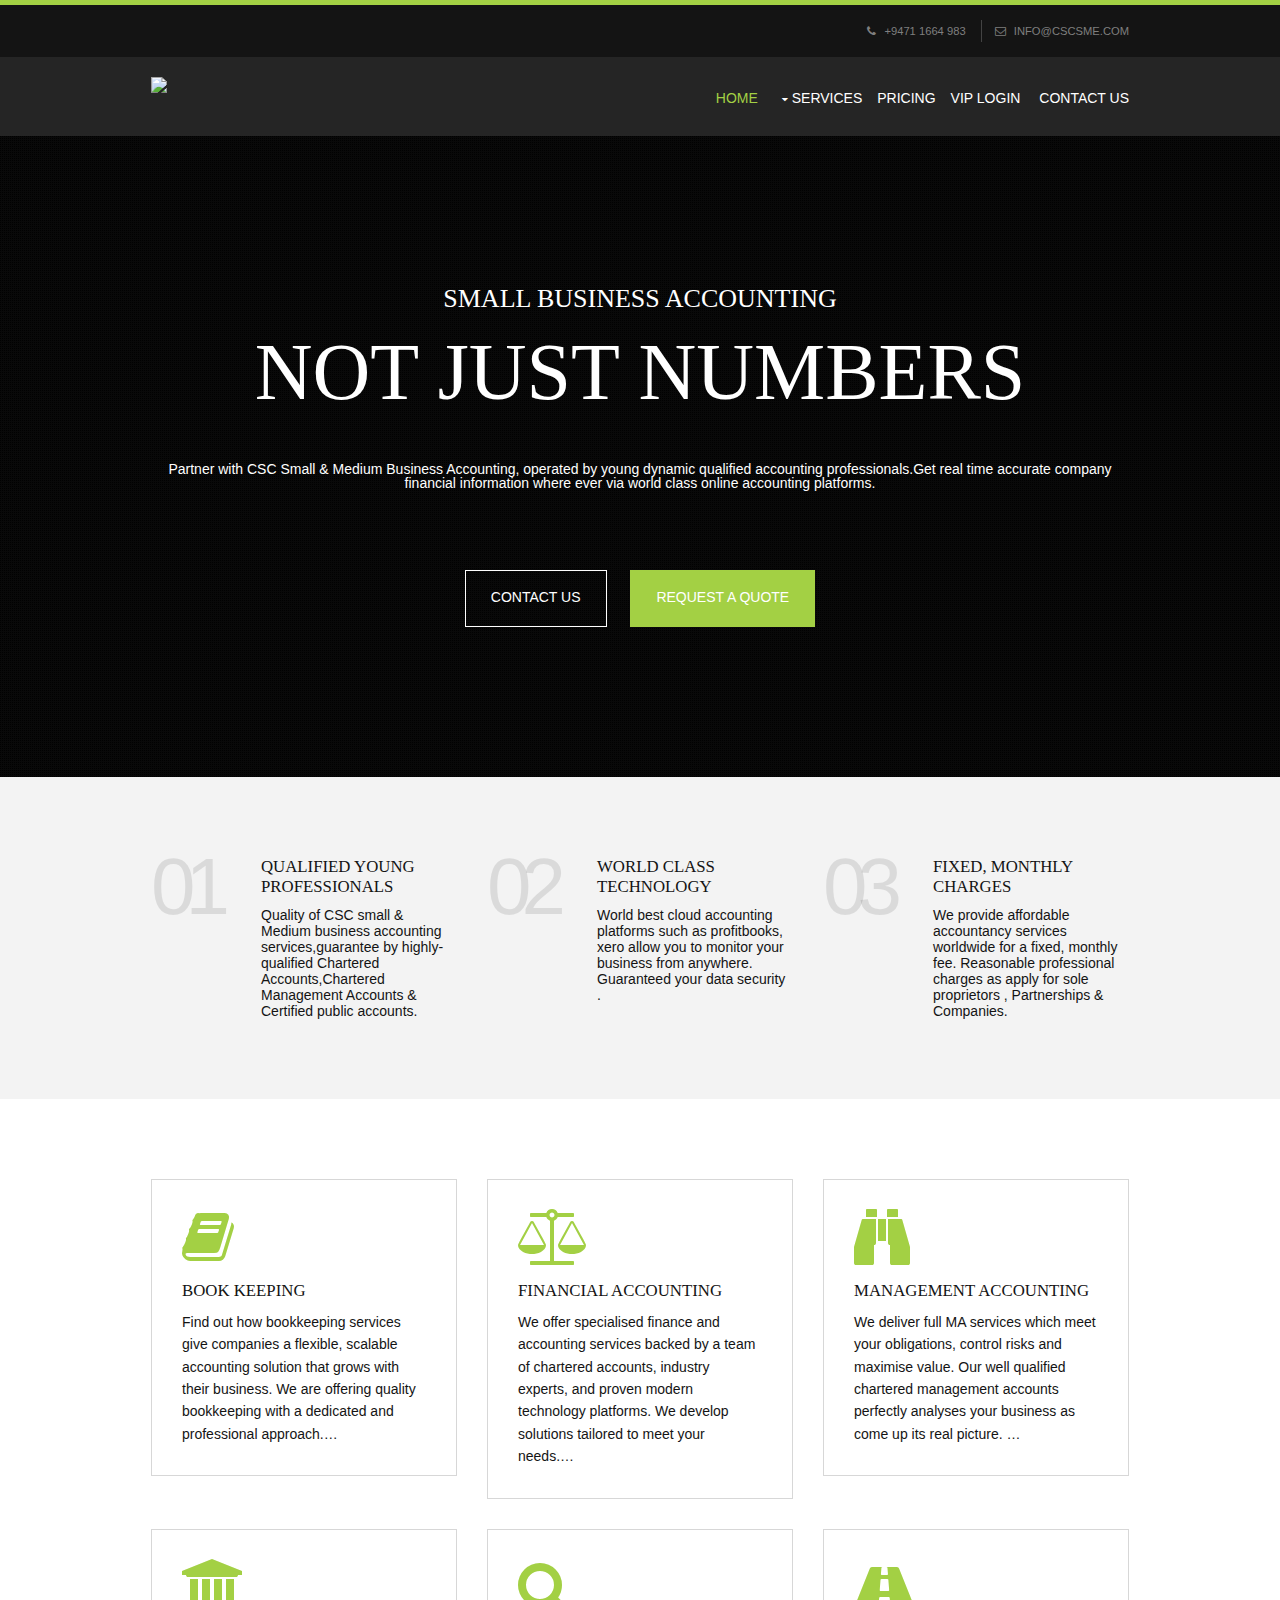
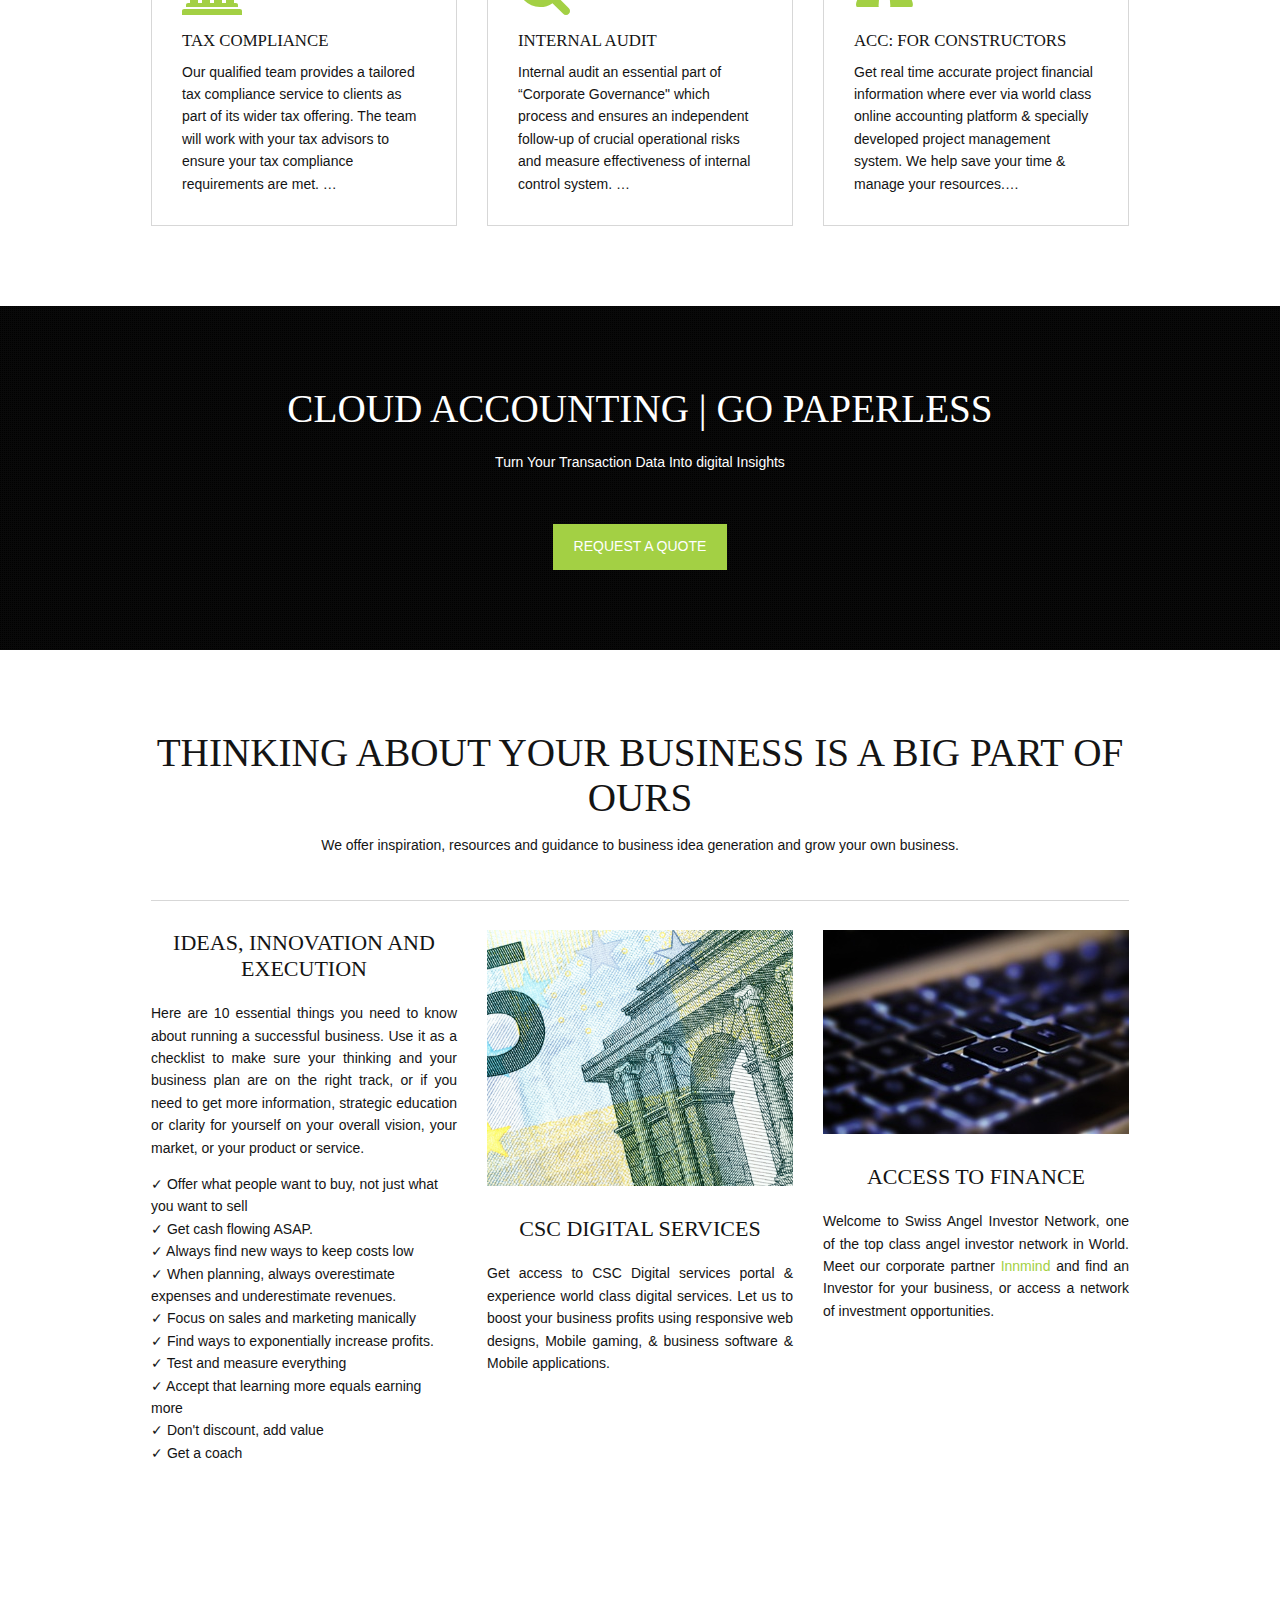
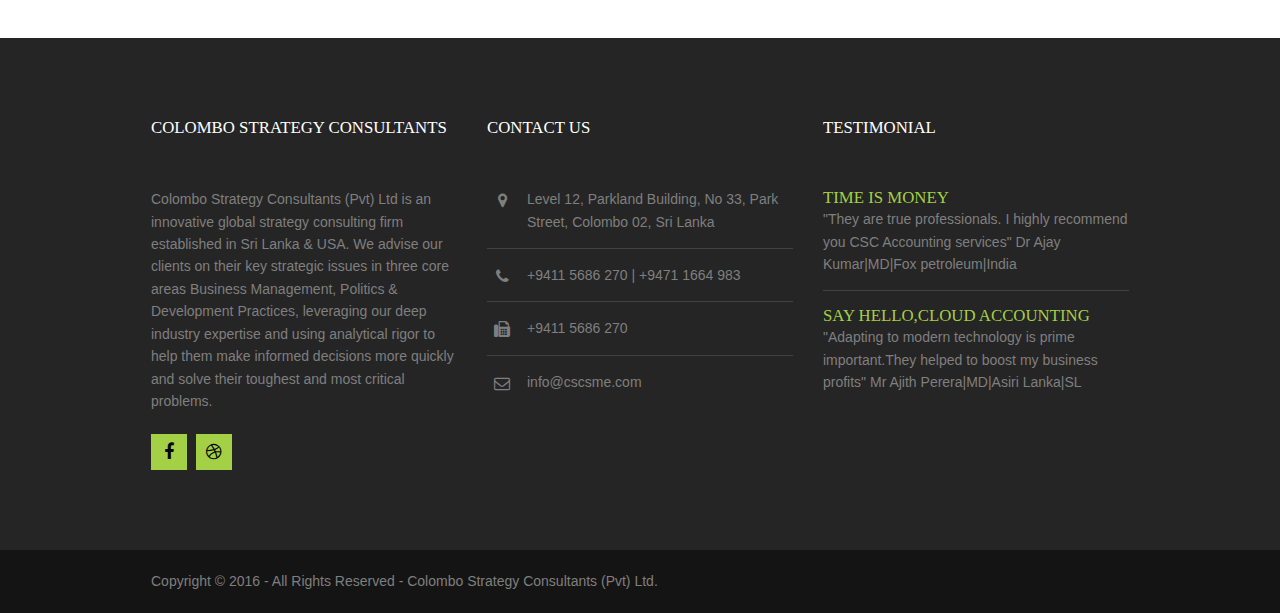
==== index.html @ 31f49164 "CSCSme Shrilanka Website" ====
<!DOCTYPE html>

<html>
<head>
<title>CSC Small 
    &  Medium Business Accounting </title>
<meta charset="utf-8">
<meta name="viewport" content="width=device-width, initial-scale=1.0, maximum-scale=1.0, user-scalable=no">
<link href="layout/styles/layout.css" rel="stylesheet" type="text/css" media="all">
</head>
<body id="top">
<!-- ################################################################################################ -->
<!-- ################################################################################################ -->
<!-- ################################################################################################ -->
<div class="wrapper row0">
  <div id="topbar" class="hoc clear"> 
    <!-- ################################################################################################ -->
    <div class="fl_left">
<!--
      <ul class="nospace">
      
-->
       
<!--     -->
        
        
<!--
      </ul>
-->
    </div>

    <div class="fl_right">
      <ul class="nospace">
        <li><i class="fa fa-phone"></i> +9471 1664 983</li>
        <li><i class="fa fa-envelope-o"></i> info@cscsme.com</li> 
      </ul>
    </div>
    <!-- ################################################################################################ -->
  </div>
</div>
<!-- ################################################################################################ -->
<!-- ################################################################################################ -->
<!-- ################################################################################################ -->
<div class="wrapper row1">
 <header id="header" class="hoc clear"> 
      <!-- ################################################################################################ -->
      <div id="logo" class="fl_left">
      <img src="images/logofinal.png" width="150px" height="100px">
      </div>
      <!-- ################################################################################################ -->
      <nav id="mainav" class="fl_right">
        <ul class="clear">
          <li class="active"><a href="index.html">Home</a></li>
          <li><a class="drop" href="#">Services</a>
            <ul>
              <li><a href="accountingbookkeeing.html">Accounting & Book keeping</a></li>
              <li><a href="managementaccounting.html">Management Accounting</a></li>
              <li><a href="tax.html">Tax Compliance</a></li>
              <li><a href="auditing.html">Internal Auditing</a></li>
              <li><!-- <a href="accforcons.html">Accounting For Constructors</a> --></li>
            </ul>
          <li><a class="#" href="pricing.html">Pricing</a>
         <!--  <li><a href="#">FAQ</a></li> -->
          <li><a href="https://www.profitbookshq.com/login/index">VIP Login</a></li>
          <li><a href="contactus.html">Contact Us</a></li>
        </ul>
      </nav>
      <!-- ################################################################################################ -->
  </header></div>
<!-- ################################################################################################ -->
<!-- ################################################################################################ -->
<!-- ################################################################################################ -->
<div class="wrapper bgded overlay" style="background-image:url('images/demo/backgrounds/01.png');">
  <div id="pageintro" class="hoc clear"> 
    <!-- ################################################################################################ -->
    <article>
      <div>
        <p class="heading">Small Business Accounting</p>
        <h2 class="heading">Not just Numbers</h2>
        <p>Partner with CSC Small & Medium Business Accounting, operated by young dynamic qualified accounting professionals.Get real time accurate company financial information where ever via world class online accounting platforms.</p>
      </div>
      <footer>
        <ul class="nospace inline pushright">

          <li><a class="btn inverse" href="contactus.html">Contact Us</a></li>
          <li><a class="btn" href="contactus.html">Request a Quote</a></li>

        </ul>
      </footer>
    </article>
    <!-- ################################################################################################ -->
  </div>
</div>
<!-- ################################################################################################ -->
<!-- ################################################################################################ -->
<!-- ################################################################################################ -->
<div class="wrapper row2">
  <div class="hoc container clear"> 
    <!-- ################################################################################################ -->
    <ul class="nospace group cta">
      <li class="one_third first">
        <article><strong class="numb">01</strong>
          <h6 class="heading font-x1"><a href="#">Qualified Young Professionals</a></h6>
          <p><p align="left">Quality of CSC small & Medium business accounting services,guarantee by highly-qualified Chartered Accounts,Chartered Management Accounts & Certified public accounts.</p>
        </article>
      </li>
      <li class="one_third">
        <article><strong class="numb">02</strong>
          <h6 class="heading font-x1"><a href="#">World Class Technology</a></h6>
          <p><p align="left">World best cloud accounting platforms such as profitbooks, xero allow you to monitor your business from anywhere. Guaranteed your data security . </p>
        </article>
      </li>
      <li class="one_third">
        <article><strong class="numb">03</strong>
          <h6 class="heading font-x1"><a href="#">fixed, monthly Charges </a></h6>
          <p><p align="left">We provide affordable accountancy services worldwide for a fixed, monthly fee.  Reasonable professional  charges as apply for sole proprietors , Partnerships & Companies. </p>
        </article>
      </li>
    </ul>
    <!-- ################################################################################################ -->
  </div>
</div>
<!-- ################################################################################################ -->
<!-- ################################################################################################ -->
<!-- ################################################################################################ -->
<div class="wrapper row3">
  <main class="hoc container clear"> 
    <!-- main body -->
    <!-- ################################################################################################ -->
    <ul class="nospace group services">
      <li class="one_third first btmspace-30">
        <article><a href="#"><i class="fa fa-4x fa-book"></i></a>
          <h6 class="heading font-x1">Book keeping</h6>
          <p>Find out how bookkeeping services give companies a flexible, scalable accounting solution that grows with their business.  We are offering quality bookkeeping with a dedicated and professional approach.&hellip;</p>
        </article>
      </li>
      <li class="one_third btmspace-30">
        <article><a href="#"><i class="fa fa-4x fa-balance-scale"></i></a>
          <h6 class="heading font-x1">Financial Accounting</h6>
          <p>We offer specialised finance and accounting services backed by a team of chartered accounts, industry experts, and proven modern technology platforms. We develop solutions tailored to meet your needs.&hellip;</p>
        </article>
      </li>
      <li class="one_third btmspace-30">
        <article><a href="#"><i class="fa fa-4x fa-binoculars"></i></a>
          <h6 class="heading font-x1">Management Accounting </h6>
          <p>We deliver full MA services which meet your obligations, control risks and maximise value. Our well qualified chartered management accounts perfectly analyses your business as come up its real picture. &hellip;</p>
        </article>
      </li>
      <li class="one_third first">
        <article><a href="#"><i class="fa fa-4x fa-bank"></i></a>
          <h6 class="heading font-x1">Tax Compliance</h6>
          <p>Our qualified team provides a tailored tax compliance service to clients as part of its wider tax offering. The team will work with your tax advisors to ensure your tax compliance requirements are met. &hellip;</p>
        </article>
      </li>
      <li class="one_third">
        <article><a href="#"><i class="fa fa-4x fa-search"></i></a>
          <h6 class="heading font-x1">Internal Audit</h6>
          <p>Internal audit an essential part of “Corporate Governance" which process and ensures an independent follow-up of crucial operational risks and measure effectiveness of internal control system. &hellip;</p>
        </article>
      </li>
      <li class="one_third">
        <article><a href="#"><i class="fa fa-4x fa-road"></i></a>
          <h6 class="heading font-x1">Acc: for constructors</h6>
          <p>Get real time accurate project financial information where ever via world class online accounting platform & specially developed project management system. We help save your time & manage your resources.&hellip;</p>
        </article>
      </li>
    </ul>
    <!-- ################################################################################################ -->
    <!-- / main body -->
    <div class="clear"></div>
  </main>
</div>
<!-- ################################################################################################ -->
<!-- ################################################################################################ -->
<!-- ################################################################################################ -->
<div class="wrapper bgded overlay" style="background-image:url('images/demo/backgrounds/02.png');">
  <article class="hoc container clear center"> 
    <!-- ################################################################################################ -->
    <h2 class="font-x3">Cloud Accounting | Go Paperless </h2>
    <p class="btmspace-50">Turn Your Transaction Data Into digital Insights </p>
    <p class="nospace"><a class="btn medium" href="contactus.html">Request a Quote</a></p>
    <!-- ################################################################################################ -->
  </article>
</div>
<!-- ################################################################################################ -->
<!-- ################################################################################################ -->
<!-- ################################################################################################ -->
<div class="wrapper row3">
  <section class="hoc container clear"> 
    <!-- ################################################################################################ -->
    <div class="center btmspace-80">
      <h3 class="font-x3 nospace">THINKING ABOUT YOUR BUSINESS IS A BIG PART OF OURS</h3>
      <p>We offer inspiration, resources and guidance to business idea generation and grow your own business.</p>
    
      
  <br> <hr><br>
    <!-- ################################################################################################ -->
 
        <!-- ################################################################################################ -->
      
      
    <div class="group">
      <div class="one_third first">
        <h2>IDEAS, INNOVATION AND EXECUTION</h2>
          <div align="justify">
        <p>Here are 10 essential things you need to know about running a successful business. Use it as a checklist to make sure your thinking and your business plan are on the right track, or if you need to get more information, strategic education or clarity for yourself on your overall vision, your market, or your product or service.</p>
          <p align="left">✓ Offer what people want to buy, not just what you want to sell
<br>✓ Get cash flowing ASAP.
<br>✓ Always find new ways to keep costs low
<br>✓ When planning, always overestimate expenses and underestimate revenues.
<br>✓ Focus on sales and marketing manically
<br>✓ Find ways to exponentially increase profits.
<br>✓ Test and measure everything
<br>✓ Accept that learning more equals earning more
<br>✓ Don't discount, add value
<br>✓ Get a coach
</p>
              </div>
      </div>
        
      <article class="one_third"><a href="#"><img class="btmspace-30" src="images/1.jpeg" alt="CSC DIGITAL SERVICES" width="306" height="204"></a>
        <h3 class="heading">CSC DIGITAL SERVICES</h3>
        <p align="justify">Get access to CSC Digital services portal & experience world class digital services. Let us to boost your business profits using responsive web designs, Mobile gaming, & business software & Mobile applications.</p>
<!--        <p class="nospace"><a href="#">Read More &raquo;</a></p>-->
      </article>
      <article class="one_third"><a href="#"><img class="btmspace-30" src="images/2.jpeg" alt="Access to finance" width="306" height="204"> </a>
        <h3 class="heading">ACCESS TO FINANCE</h3>
        <p  align="justify">Welcome to Swiss Angel Investor Network, one of the top class angel investor network in World. Meet our corporate partner<a href="http://innmind.com/sign_in "> Innmind</a> and  find an Investor for your business, or access a network of investment opportunities.</p>
<!--
        <p class="nospace"><a href="#">Read More &raquo;</a></p>
      </article>
-->
    </div>
    <!--
    <!-- ################################################################################################ -->
      
<!--      
    <div class="group">
      <div class="one_third first">
        <h2>let's start you journey </h2>
        <p>We happy to help of graduates kickstart their way into growing entrepreneurial ecosystems, both as employees and as self-employed.;</p>
      </div>
      <article class="one_third"><a href="#"><img class="btmspace-30" src="images/demo/320x240.png" alt=""></a>
        <h3 class="heading">John Doe</h3>
        <p>Vel tempus dolor eros in nunc curabitur vel dapibus quam nullam in vestibulum nisi proin nunc quam aliquet ut est&hellip;</p>
        <p class="nospace"><a href="#">Read More &raquo;</a></p>
      </article>
      <article class="one_third"><a href="#"><img class="btmspace-30" src="images/demo/320x240.png" alt=""></a>
        <h3 class="heading">Jane Doe</h3>
        <p>Interdum velit aliquam vel dui sed lorem iaculis blandit et quis lorem nam cursus eget tortor id tristique nunc&hellip;</p>
        <p class="nospace"><a href="#">Read More &raquo;</a></p>
      </article>
    </div>
    <!-- ################################################################################################ -->
  </section>
</div>
<!-- ################################################################################################ -->
<!-- ################################################################################################ -->
<!-- ################################################################################################ -->
<div class="wrapper row4">
  <footer id="footer" class="hoc clear"> 
    <!-- ################################################################################################ -->
    <div class="one_third first">
      <h6 class="title">Colombo Strategy Consultants</h6>
      <p>Colombo Strategy Consultants (Pvt) Ltd is an innovative global strategy consulting firm established in Sri Lanka & USA. We advise our clients on their key strategic issues in three core areas Business Management, Politics & Development Practices, leveraging our deep industry expertise and using analytical rigor to help them make informed decisions more quickly and solve their toughest and most critical problems. </p>
      <ul class="faico clear">
        <li><a class="faicon-facebook" href="https://www.facebook.com/cscsme"><i class="fa fa-facebook"></i></a></li>
        <li><a class="faicon-dribble" href="http://www.cscsme.com/"><i class="fa fa-dribbble"></i></a></li>
      </ul>
    </div>
    <div class="one_third">
      <h6 class="title">Contact Us</h6>
      <ul class="nospace linklist contact">
        <li><i class="fa fa-map-marker"></i>
          <address>
          Level 12, Parkland Building, No 33, Park Street, Colombo 02, Sri Lanka
          </address>
        </li>
        <li><i class="fa fa-phone"></i> +9411 5686 270 | +9471 1664 983</li>
        <li><i class="fa fa-fax"></i> +9411 5686 270</li>
        <li><i class="fa fa-envelope-o"></i> info@cscsme.com</li>
      </ul>
    </div>
    <div class="one_third">
      <h6 class="title">Testimonial</h6>
      <ul class="nospace linklist">
        <li>
          <article>
            <h2 class="nospace font-x1"><a href="#">Time is money</a></h2>
            <p class="nospace">"They are true professionals. I highly recommend you CSC Accounting services" Dr Ajay Kumar|MD|Fox petroleum|India</p>
          </article>
        </li>
        <li>
          <article>
            <h2 class="nospace font-x1"><a href="#">Say hello,Cloud Accounting</a></h2>
            <p class="nospace">"Adapting to modern technology is prime important.They helped to boost my business profits" Mr Ajith Perera|MD|Asiri Lanka|SL</p>
          </article>
        </li>
      </ul>
    </div>
    <!-- ################################################################################################ -->
  </footer>
</div>
<!-- ################################################################################################ -->
<!-- ################################################################################################ -->
<!-- ################################################################################################ -->
<div class="wrapper row5">
  <div id="copyright" class="hoc clear"> 
    <!-- ################################################################################################ -->
    <p class="fl_left">Copyright &copy; 2016 - All Rights Reserved - <a href="#">Colombo Strategy Consultants (Pvt) Ltd.</a></p>
    <!-- ################################################################################################ -->
  </div>
</div>
<!-- ################################################################################################ -->
<!-- ################################################################################################ -->
<!-- ################################################################################################ -->
<a id="backtotop" href="#top"><i class="fa fa-chevron-up"></i></a>
<!-- JAVASCRIPTS -->
<script src="layout/scripts/jquery.min.js"></script>
<script src="layout/scripts/jquery.backtotop.js"></script>
<script src="layout/scripts/jquery.mobilemenu.js"></script>
</body>
</html>
---- layout/styles/layout.css ----
@charset "utf-8";
/*
Template Name: CSCSME
Author: <a href="http://www.bidwai.in/">Bidwai Technologies</a>
Author URI: http://www.bidwai.in/
Licence: Free to use under our free template licence terms
Licence URI: http://www.bidwai.in/template-terms
File: Layout CSS
*/

@import url("fontawesome-4.5.0.min.css");
@import url("framework.css");

/* Rows
--------------------------------------------------------------------------------------------------------------- */
.row0{border-top:5px solid;}
.row1, .row1 a{}
.row2, .row2 a{}
.row3, .row3 a{}
.row4, .row4 a{}
.row5, .row5 a{}


/* Top Bar
--------------------------------------------------------------------------------------------------------------- */
#topbar{padding:15px 0; font-size:.8rem; text-transform:uppercase;}

#topbar *{margin:0;}
#topbar ul li{display:inline-block; margin-right:10px; padding-right:15px; border-right:1px solid;}
#topbar ul li:last-child{margin-right:0; padding-right:0; border-right:none;}
#topbar i{margin:0 5px 0 0; line-height:normal;}


/* Header
--------------------------------------------------------------------------------------------------------------- */
#header{}

#header #logo{margin-top:15px;}
#header #logo *{margin:0; padding:0; line-height:1;}
#header #logo h1{font-size:32px; font-variant:small-caps;}
#header #logo p{font-size:12px; text-transform:lowercase;}


/* Page Intro
--------------------------------------------------------------------------------------------------------------- */
#pageintro{padding:150px 0;}

#pageintro article{text-align:center;}
#pageintro article div{margin-bottom:80px;}
#pageintro article div *{margin:0; padding:0; line-height:1;}
#pageintro article div .heading{margin-bottom:50px; font-size:80px;}
#pageintro article div p:first-of-type{margin-bottom:20px; font-size:26px;}
#pageintro article div p:last-of-type{}
#pageintro article footer{}


/* Content Area
--------------------------------------------------------------------------------------------------------------- */
.container{padding:80px 0;}

/* Content */
.container .content{}

.cta{}
.cta article{display:block; position:relative; padding:0 0 0 110px; line-height:normal;}
.cta article *{margin:0; padding:0;}
.cta article .numb{display:inline-block; position:absolute; top:-10px; left:0; width:90px; overflow:hidden; line-height:1; font-size:80px; font-weight:400; letter-spacing:-10px;}
.cta article .heading{margin-bottom:10px;}

.services{}
.services article{display:block; padding:30px; border:1px solid;}
.services article *{margin:0; padding:0;}
.services article i{margin-bottom:15px;}
.services article .heading{margin-bottom:10px;}

/* Comments */
#comments ul{margin:0 0 40px 0; padding:0; list-style:none;}
#comments li{margin:0 0 10px 0; padding:15px;}
#comments .avatar{float:right; margin:0 0 10px 10px; padding:3px; border:1px solid;}
#comments address{font-weight:bold;}
#comments time{font-size:smaller;}
#comments .comcont{display:block; margin:0; padding:0;}
#comments .comcont p{margin:10px 5px 10px 0; padding:0;}

#comments form{display:block; width:100%;}
#comments input, #comments textarea{width:100%; padding:10px; border:1px solid;}
#comments textarea{overflow:auto;}
#comments div{margin-bottom:15px;}
#comments input[type="submit"], #comments input[type="reset"]{display:inline-block; width:auto; min-width:150px; margin:0; padding:8px 5px; cursor:pointer;}

/* Sidebar */
.container .sidebar{}

.sidebar .sdb_holder{margin-bottom:50px;}
.sidebar .sdb_holder:last-child{margin-bottom:0;}


/* Footer
--------------------------------------------------------------------------------------------------------------- */
#footer{padding:80px 0;}

#footer .title{margin:0 0 50px 0; padding:0; font-size:1.2rem;}

#footer .linklist li{display:block; margin-bottom:15px; padding:0 0 15px 0; border-bottom:1px solid;}
#footer .linklist li:last-child{margin:0; padding:0; border:none;}
#footer .linklist li::before, #footer .linklist li::after{display:table; content:"";}
#footer .linklist li, #footer .linklist li::after{clear:both;}

#footer .contact{}
#footer .contact.linklist li, #footer .contact.linklist li:last-child{position:relative; padding-left:40px;}
#footer .contact li *{margin:0; padding:0; line-height:1.6;}
#footer .contact li i{display:block; position:absolute; top:0; left:0; width:30px; font-size:16px; text-align:center;}


/* Copyright
--------------------------------------------------------------------------------------------------------------- */
#copyright{padding:20px 0;}
#copyright *{margin:0; padding:0;}


/* Transition Fade
--------------------------------------------------------------------------------------------------------------- */
*, *::before, *::after{transition:all .3s ease-in-out;}
#mainav form *{transition:none;!important}


/* ------------------------------------------------------------------------------------------------------------ */
/* ------------------------------------------------------------------------------------------------------------ */
/* ------------------------------------------------------------------------------------------------------------ */
/* ------------------------------------------------------------------------------------------------------------ */
/* ------------------------------------------------------------------------------------------------------------ */


/* Navigation
--------------------------------------------------------------------------------------------------------------- */
nav ul, nav ol{margin:0; padding:0; list-style:none;}

#mainav, #breadcrumb, .sidebar nav{line-height:normal;}
#mainav .drop::after, #mainav li li .drop::after, #breadcrumb li a::after, .sidebar nav a::after{position:absolute; font-family:"FontAwesome"; font-size:10px; line-height:10px;}

/* Top Navigation */
#mainav{}
#mainav ul.clear{margin-top:3px;}
#mainav ul{text-transform:uppercase;}
#mainav ul ul{z-index:9999; position:absolute; width:180px; text-transform:none;}
#mainav ul ul ul{left:180px; top:0;}
#mainav li{display:inline-block; position:relative; margin:0 15px 0 0; padding:0;}
#mainav li:last-child{margin-right:0;}
#mainav li li{width:100%; margin:0;}
#mainav li a{display:block; padding:30px 0;}
#mainav li li a{border:solid; border-width:0 0 1px 0;}
#mainav .drop{padding-left:15px;}
#mainav li li a, #mainav li li .drop{display:block; margin:0; padding:10px 15px;}
#mainav .drop::after, #mainav li li .drop::after{content:"\f0d7";}
#mainav .drop::after{top:35px; left:5px;}
#mainav li li .drop::after{top:15px; left:5px;}
#mainav ul ul{visibility:hidden; opacity:0;}
#mainav ul li:hover > ul{visibility:visible; opacity:1;}

#mainav form{display:none; margin:0; padding:0;}
#mainav form select, #mainav form select option{display:block; cursor:pointer; outline:none;}
#mainav form select{width:100%; padding:5px; border:none;}
#mainav form select option{margin:5px; padding:0; border:none;}

/* Breadcrumb */
#breadcrumb{padding:15px 0;}
#breadcrumb ul{margin:0; padding:0; list-style:none; text-transform:uppercase;}
#breadcrumb li{display:inline-block; margin:0 6px 0 0; padding:0;}
#breadcrumb li a{display:block; position:relative; margin:0; padding:0 12px 0 0; font-size:12px;}
#breadcrumb li a::after{top:3px; right:0; content:"\f101";}
#breadcrumb li:last-child a{margin:0; padding:0;}
#breadcrumb li:last-child a::after{display:none;}

/* Sidebar Navigation */
.sidebar nav{display:block; width:100%;}
.sidebar nav li{margin:0 0 3px 0; padding:0;}
.sidebar nav a{display:block; position:relative; margin:0; padding:5px 10px 5px 15px; text-decoration:none; border:solid; border-width:0 0 1px 0;}
.sidebar nav a::after{top:9px; left:5px; content:"\f101";}
.sidebar nav ul ul a{padding-left:35px;}
.sidebar nav ul ul a::after{left:25px;}
.sidebar nav ul ul ul a{padding-left:55px;}
.sidebar nav ul ul ul a::after{left:45px;}

/* Pagination */
.pagination{display:block; width:100%; text-align:center; clear:both;}
.pagination li{display:inline-block; margin:0 2px 0 0;}
.pagination li:last-child{margin-right:0;}
.pagination a, .pagination strong{display:block; padding:8px 11px; border:1px solid; background-clip:padding-box; font-weight:normal;}

/* Back to Top */
#backtotop{z-index:999; display:inline-block; position:fixed; visibility:hidden; bottom:20px; right:20px; width:36px; height:36px; line-height:36px; font-size:16px; text-align:center; opacity:.2;}
#backtotop i{display:block; width:100%; height:100%; line-height:inherit;}
#backtotop.visible{visibility:visible; opacity:.5;}
#backtotop:hover{opacity:1;}


/* Tables
--------------------------------------------------------------------------------------------------------------- */
table, th, td{border:1px solid; border-collapse:collapse; vertical-align:top;}
table, th{table-layout:auto;}
table{width:100%; margin-bottom:15px;}
th, td{padding:5px 8px;}
td{border-width:0 1px;}


/* Gallery
--------------------------------------------------------------------------------------------------------------- */
#gallery{display:block; width:100%; margin-bottom:50px;}
#gallery figure figcaption{display:block; width:100%; clear:both;}
#gallery li{margin-bottom:30px;}


/* Font Awesome Social Icons
--------------------------------------------------------------------------------------------------------------- */
.faico{margin:0; padding:0; list-style:none;}
.faico li{display:inline-block; margin:8px 5px 0 0; padding:0; line-height:normal;}
.faico li:last-child{margin-right:0;}
.faico a{display:inline-block; width:36px; height:36px; line-height:36px; font-size:18px; text-align:center;}

.faico a{color:#050505; background-color:#A3D044;}
.faico a:hover{color:#FFFFFF;}

.faicon-dribble:hover{background-color:#EA4C89;}
.faicon-facebook:hover{background-color:#3B5998;}
.faicon-google-plus:hover{background-color:#DB4A39;}
.faicon-linkedin:hover{background-color:#0E76A8;}
.faicon-twitter:hover{background-color:#00ACEE;}
.faicon-vk:hover{background-color:#4E658E;}


/* ------------------------------------------------------------------------------------------------------------ */
/* ------------------------------------------------------------------------------------------------------------ */
/* ------------------------------------------------------------------------------------------------------------ */
/* ------------------------------------------------------------------------------------------------------------ */
/* ------------------------------------------------------------------------------------------------------------ */


/* Colours
--------------------------------------------------------------------------------------------------------------- */
body{color:#FFFFFF; background-color:#141414;}
a{color:#A3D044;}
a:active, a:focus{background:transparent;}/* IE10 + 11 Bugfix - prevents grey background */
hr, .borderedbox{border-color:#D7D7D7;}
label span{color:#FF0000; background-color:inherit;}
input:focus, textarea:focus, *:required:focus{border-color:#A3D044;}
.overlay{color:#FFFFFF; background-color:inherit;}
.overlay::after{color:inherit; background-color:rgba(0,0,0,.55); background-image:url("[data-uri]");}

.btn, .btn.inverse:hover{color:#FFFFFF; background-color:#A3D044; border-color:#A3D044;}
.btn:hover, .btn.inverse{color:inherit; background-color:transparent; border-color:inherit;}


/* Rows */
.row0, .row0 a{color:#7F7F7F; background-color:#141414;}
.row0{border-color:#A3D044;}
.row1{color:#FFFFFF; background-color:#252525;}
.row2{color:#141414; background-color:#F3F3F3;}
.row3{color:#141414; background-color:#FFFFFF;}
.row4{color:#7F7F7F; background-color:#252525;}
.row5, .row5 a{color:#7F7F7F; background-color:#141414;}


/* Top Bar */
#topbar ul li{border-color:rgba(255,255,255,.2);}
#topbar div:first-of-type li:first-child a{color:#A3D044;}


/* Header */
#header #logo h1 a{color:inherit; background-color:inherit;}


/* Content Area */
.cta article .heading a{color:inherit;}
.cta article:hover .heading a{color:#A3D044;}
.cta article .numb{color:rgba(0,0,0,.1);}
.cta article:hover .numb{text-shadow:1px 1px rgba(0,0,0,.8);}

.services article{border-color:#D7D7D7;}
.services article:hover{color:#FFFFFF; background-color:#A3D044; border-color:#A3D044; box-shadow:5px 5px 0px rgba(0,0,0,.2);}
.services article:hover a{color:inherit; text-shadow:1px 1px rgba(0,0,0,.4);}


/* Footer */
#footer .title{color:#FFFFFF;}
#footer .linklist li{border-color:#414141;}


/* Navigation */
#mainav li a{color:inherit;}
#mainav .active a, #mainav a:hover, #mainav li:hover > a{color:#A3D044; background-color:inherit;}
#mainav li li a, #mainav .active li a{color:#FFFFFF; background-color:rgba(0,0,0,.6); border-color:rgba(0,0,0,.6);}
#mainav li li:hover > a, #mainav .active .active > a{color:#FFFFFF; background-color:#A3D044;}
#mainav form select{color:#FFFFFF; background-color:#141414;}

#breadcrumb a{color:inherit; background-color:inherit;}
#breadcrumb li:last-child a{color:#A3D044;}

.container .sidebar nav a{color:inherit; border-color:#D7D7D7;}
.container .sidebar nav a:hover{color:#A3D044;}

.pagination a, .pagination strong{border-color:#D7D7D7;}
.pagination .current *{color:#FFFFFF; background-color:#A3D044;}

#backtotop{color:#FFFFFF; background-color:#A3D044;}


/* Tables + Comments */
table, th, td, #comments .avatar, #comments input, #comments textarea{border-color:#D7D7D7;}
#comments input:focus, #comments textarea:focus, #comments *:required:focus{border-color:#A3D044;}
th{color:#FFFFFF; background-color:#373737;}
tr, #comments li, #comments input[type="submit"], #comments input[type="reset"]{color:inherit; background-color:#FBFBFB;}
tr:nth-child(even), #comments li:nth-child(even){color:inherit; background-color:#F7F7F7;}
table a, #comments a{background-color:inherit;}


/* ------------------------------------------------------------------------------------------------------------ */
/* ------------------------------------------------------------------------------------------------------------ */
/* ------------------------------------------------------------------------------------------------------------ */
/* ------------------------------------------------------------------------------------------------------------ */
/* ------------------------------------------------------------------------------------------------------------ */


/* Media Queries
--------------------------------------------------------------------------------------------------------------- */
@-ms-viewport{width:device-width;}


/* Max Wrapper Width - Laptop, Desktop etc.
--------------------------------------------------------------------------------------------------------------- */
@media screen and (min-width:978px){
	.hoc{max-width:978px;}
}


/* Mobile Devices
--------------------------------------------------------------------------------------------------------------- */
@media screen and (max-width:900px){
	.hoc{max-width:90%;}

	#topbar{}

	#header{padding:30px 0;}
	#header #logo{margin:0;}

	#mainav{}
	#mainav ul{display:none;}
	#mainav form{display:block; margin-top:8px;}

	#breadcrumb{}

	.container{}
	#comments input[type="reset"]{margin-top:10px;}
	.pagination li{display:inline-block; margin:0 5px 5px 0;}

	#footer{}

	#copyright{}
	#copyright p:first-of-type{margin-bottom:10px;}
}


@media screen and (max-width:750px){
	.imgl, .imgr{display:inline-block; float:none; margin:0 0 10px 0;}
	.fl_left, .fl_right{display:block; float:none;}
	.one_half, .one_third, .two_third, .one_quarter, .two_quarter, .three_quarter{display:block; float:none; width:auto; margin:0 0 30px 0; padding:0;}

	#topbar{padding-top:15px; text-align:center;}
	#topbar ul{margin:0 0 15px 0; line-height:normal;}

	#header{text-align:center;}
	#header #logo{margin:0 0 30px 0;}

	#mainav form{margin-top:0;}

	#pageintro article div .heading{margin-bottom:30px; font-size:38px;}
	#pageintro article div p:first-of-type{margin-bottom:20px; font-size:18px;}

	.container, #footer{padding-bottom:50px;}/* Not neccessary - just looks better */
}


@media screen and (max-width:450px){
	#topbar ul li{margin-bottom:2px; padding-right:0; border-right:none;}
}


/* Other
--------------------------------------------------------------------------------------------------------------- */
@media screen and (max-width:650px){
	.scrollable{display:block; width:100%; margin:0 0 30px 0; padding:0 0 15px 0; overflow:auto; overflow-x:scroll;}
	.scrollable table{margin:0; padding:0; white-space:nowrap;}

	.inline li{display:block; margin-bottom:10px;}
	.pushright li{margin-right:0;}

	.font-x2{font-size:1.4rem;}
	.font-x3{font-size:1.6rem;}
}
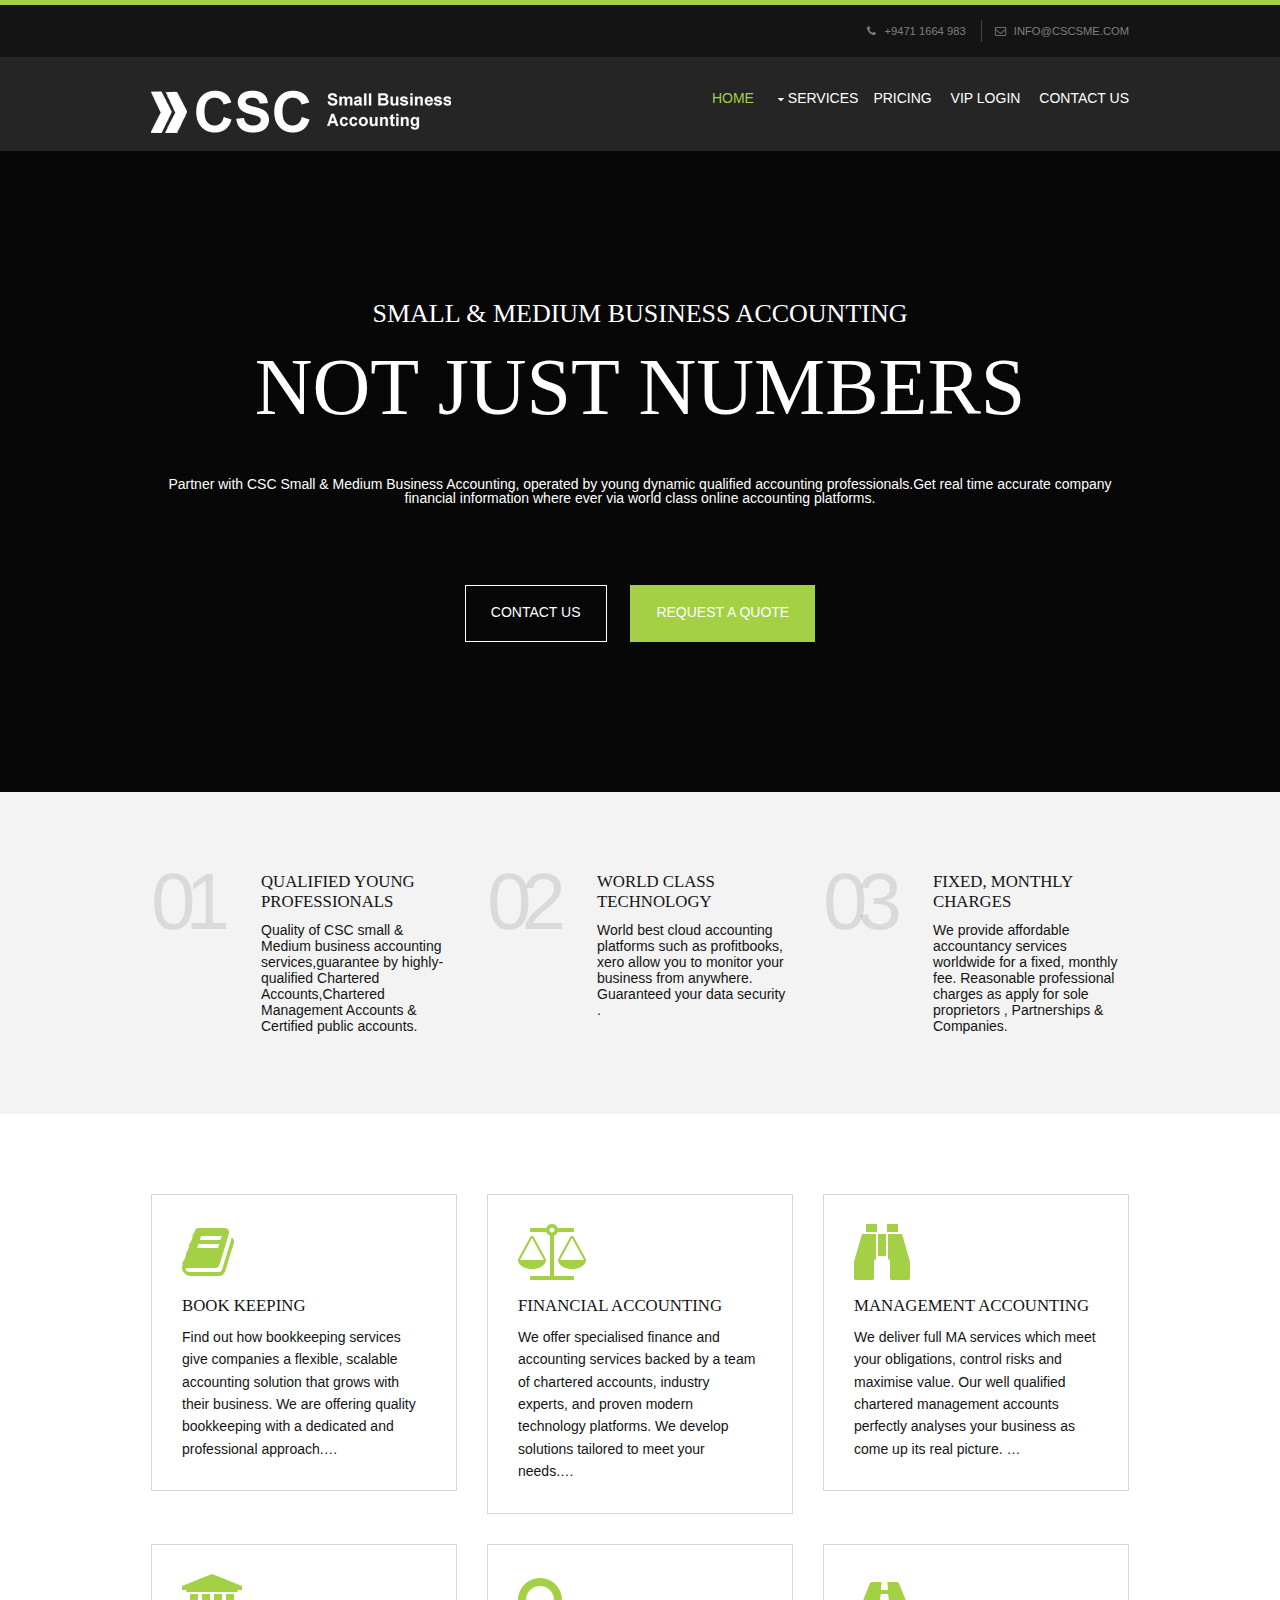
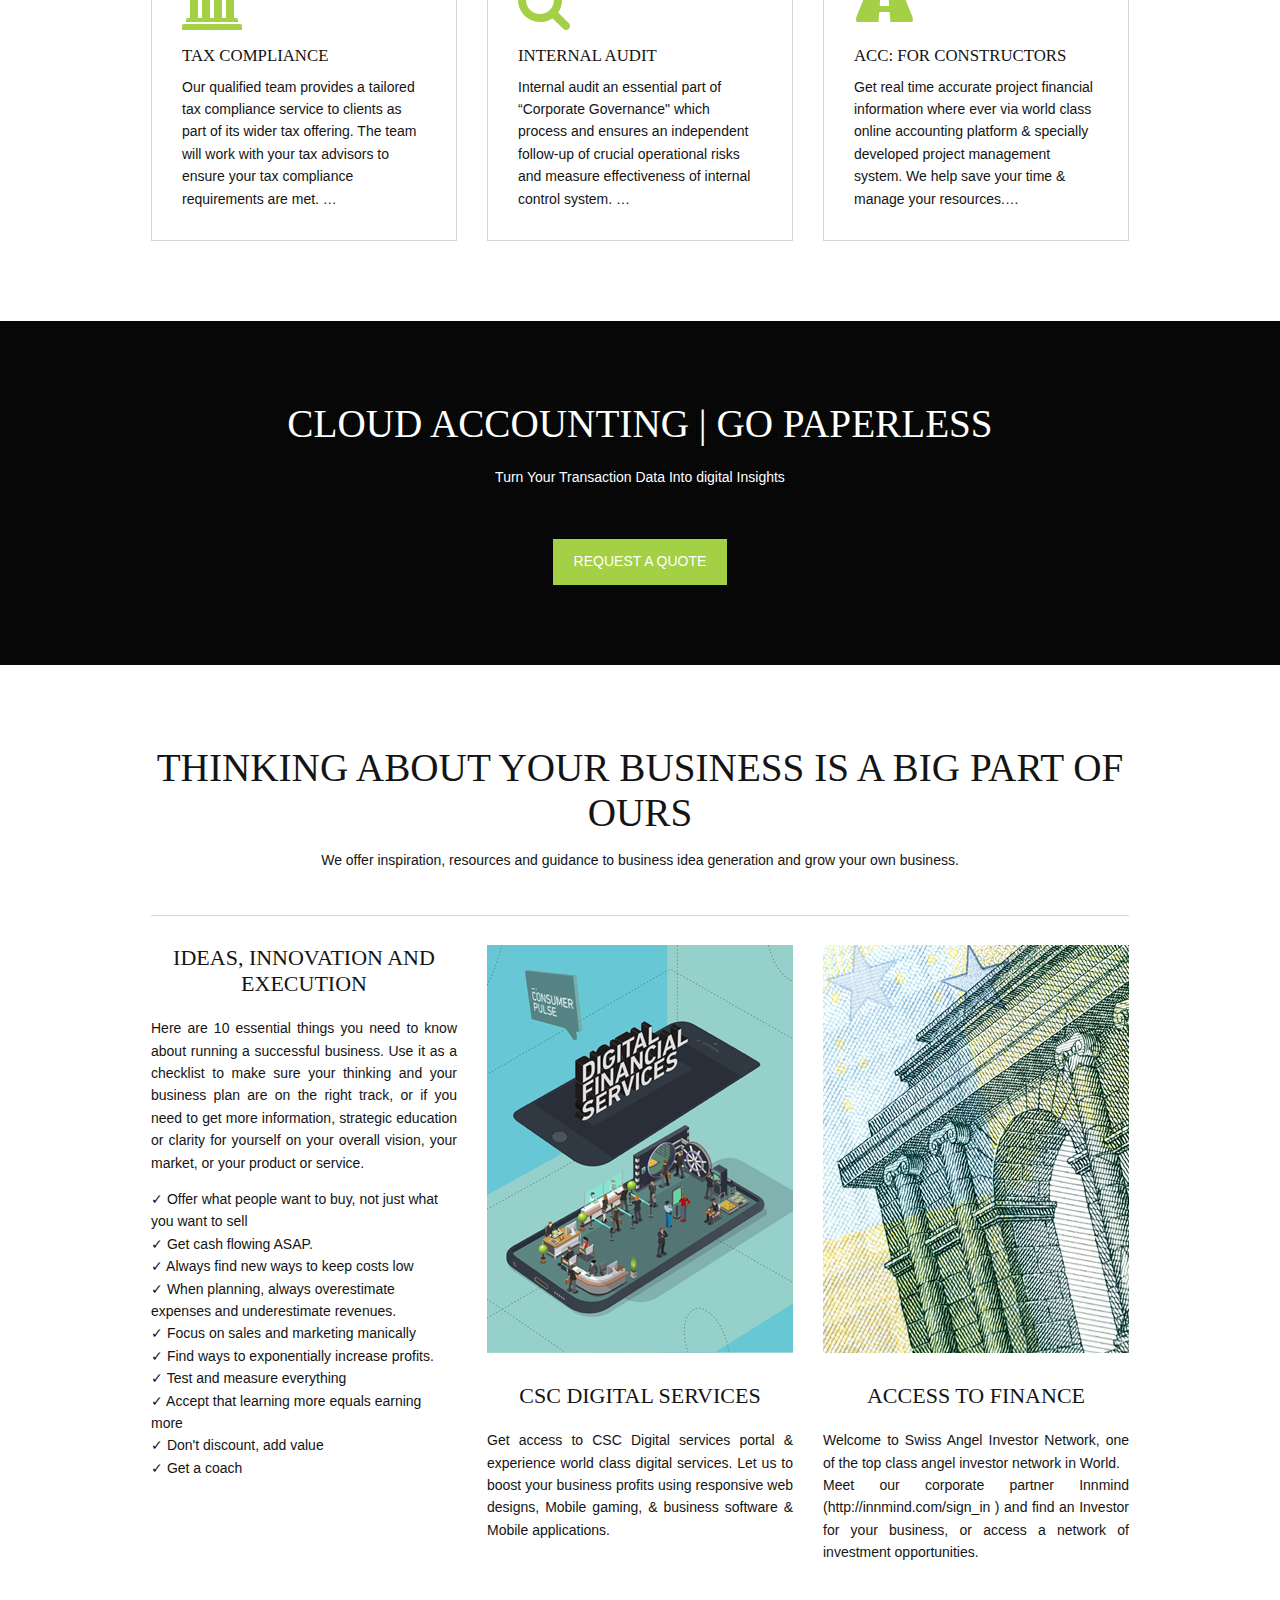
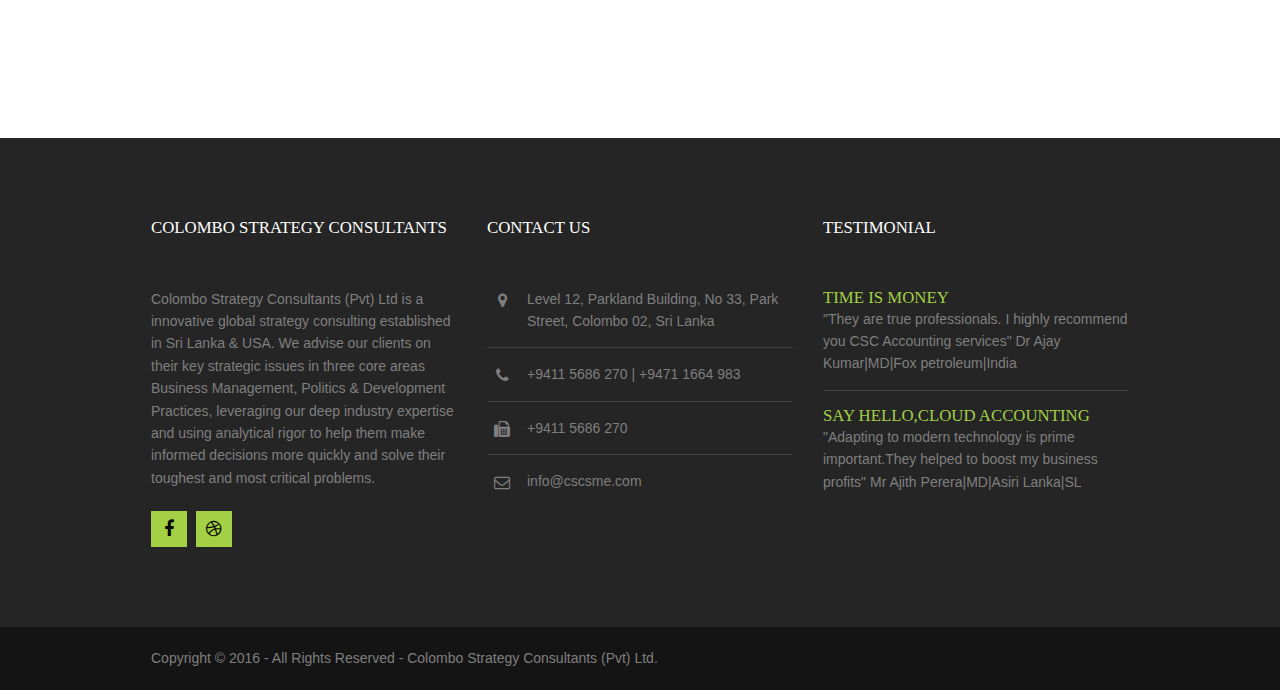
==== commit 7cd887ab: "Updated final Website" ====
--- a/index.html
+++ b/index.html
@@ -2,8 +2,7 @@
 
 <html>
 <head>
-<title>CSC Small 
-    &  Medium Business Accounting </title>
+<title>CSC Small &  Medium Business Accounting </title>
 <meta charset="utf-8">
 <meta name="viewport" content="width=device-width, initial-scale=1.0, maximum-scale=1.0, user-scalable=no">
 <link href="layout/styles/layout.css" rel="stylesheet" type="text/css" media="all">
@@ -18,13 +17,11 @@
     <div class="fl_left">
 <!--
       <ul class="nospace">
-      
--->
-       
-<!--     -->
-        
-        
-<!--
+        <li><a href="index.html"><i class="fa fa-lg fa-home"></i></a></li>
+         <li><a href="about.html">About </a></li>
+         <li><a href="contactus.html">Contact</a></li>
+         <li><a href="readings.html">Readings</a></li>
+         <li><a href="#">Partners</a></li>
       </ul>
 -->
     </div>
@@ -42,31 +39,32 @@
 <!-- ################################################################################################ -->
 <!-- ################################################################################################ -->
 <div class="wrapper row1">
- <header id="header" class="hoc clear"> 
-      <!-- ################################################################################################ -->
-      <div id="logo" class="fl_left">
-      <img src="images/logofinal.png" width="150px" height="100px">
-      </div>
-      <!-- ################################################################################################ -->
-      <nav id="mainav" class="fl_right">
-        <ul class="clear">
-          <li class="active"><a href="index.html">Home</a></li>
-          <li><a class="drop" href="#">Services</a>
-            <ul>
-              <li><a href="accountingbookkeeing.html">Accounting & Book keeping</a></li>
-              <li><a href="managementaccounting.html">Management Accounting</a></li>
-              <li><a href="tax.html">Tax Compliance</a></li>
-              <li><a href="auditing.html">Internal Auditing</a></li>
-              <li><!-- <a href="accforcons.html">Accounting For Constructors</a> --></li>
-            </ul>
-          <li><a class="#" href="pricing.html">Pricing</a>
-         <!--  <li><a href="#">FAQ</a></li> -->
-          <li><a href="https://www.profitbookshq.com/login/index">VIP Login</a></li>
-          <li><a href="contactus.html">Contact Us</a></li>
-        </ul>
-      </nav>
-      <!-- ################################################################################################ -->
-  </header></div>
+  <header id="header" class="hoc clear"> 
+    <!-- ################################################################################################ -->
+    <div id="logo" class="fl_left">
+    <img src="images/logofinal.png" width="150px" height="100px">
+    </div>
+    <!-- ################################################################################################ -->
+    <nav id="mainav" class="fl_right">
+      <ul class="clear">
+        <li class="active"><a href="index.html">Home</a></li>
+        <li><a class="drop" href="#">Services</a>
+          <ul>
+            <li><a href="accountingbookkeeing.html">Accounting & Book keeping</a></li>
+            <li><a href="managementaccounting.html">Management Accounting</a></li>
+            <li><a href="tax.html">Tax Compliance</a></li>
+            <li><a href="auditing.html">Internal Auditing</a></li>
+            
+          </ul>
+          <li><a class="#" href="pricing.html">Pricing</a></li>
+       <!--  <li><a href="#">FAQ</a></li> -->
+        <li><a href="https://www.profitbookshq.com/login/index">VIP Login</a></li>  
+        <li><a href="contactus.html">Contact Us</a></li>
+      </ul>
+    </nav>
+    <!-- ################################################################################################ -->
+  </header>
+</div>
 <!-- ################################################################################################ -->
 <!-- ################################################################################################ -->
 <!-- ################################################################################################ -->
@@ -75,7 +73,7 @@
     <!-- ################################################################################################ -->
     <article>
       <div>
-        <p class="heading">Small Business Accounting</p>
+        <p class="heading">Small & Medium Business Accounting</p>
         <h2 class="heading">Not just Numbers</h2>
         <p>Partner with CSC Small & Medium Business Accounting, operated by young dynamic qualified accounting professionals.Get real time accurate company financial information where ever via world class online accounting platforms.</p>
       </div>
@@ -83,7 +81,7 @@
         <ul class="nospace inline pushright">
 
           <li><a class="btn inverse" href="contactus.html">Contact Us</a></li>
-          <li><a class="btn" href="contactus.html">Request a Quote</a></li>
+          <li><a class="btn" href="#">Request a Quote</a></li>
 
         </ul>
       </footer>
@@ -178,7 +176,7 @@
     <!-- ################################################################################################ -->
     <h2 class="font-x3">Cloud Accounting | Go Paperless </h2>
     <p class="btmspace-50">Turn Your Transaction Data Into digital Insights </p>
-    <p class="nospace"><a class="btn medium" href="contactus.html">Request a Quote</a></p>
+    <p class="nospace"><a class="btn medium" href="#">Request a Quote</a></p>
     <!-- ################################################################################################ -->
   </article>
 </div>
@@ -225,7 +223,7 @@
       </article>
       <article class="one_third"><a href="#"><img class="btmspace-30" src="images/2.jpeg" alt="Access to finance" width="306" height="204"> </a>
         <h3 class="heading">ACCESS TO FINANCE</h3>
-        <p  align="justify">Welcome to Swiss Angel Investor Network, one of the top class angel investor network in World. Meet our corporate partner<a href="http://innmind.com/sign_in "> Innmind</a> and  find an Investor for your business, or access a network of investment opportunities.</p>
+        <p  align="justify">Welcome to Swiss Angel Investor Network, one of the top class angel investor network in World.<br>Meet our corporate partner Innmind (http://innmind.com/sign_in )  and  find an Investor for your business, or access a network of investment opportunities.</p>
 <!--
         <p class="nospace"><a href="#">Read More &raquo;</a></p>
       </article>
@@ -262,7 +260,7 @@
     <!-- ################################################################################################ -->
     <div class="one_third first">
       <h6 class="title">Colombo Strategy Consultants</h6>
-      <p>Colombo Strategy Consultants (Pvt) Ltd is an innovative global strategy consulting firm established in Sri Lanka & USA. We advise our clients on their key strategic issues in three core areas Business Management, Politics & Development Practices, leveraging our deep industry expertise and using analytical rigor to help them make informed decisions more quickly and solve their toughest and most critical problems. </p>
+      <p>Colombo Strategy Consultants (Pvt) Ltd is a innovative global strategy consulting established in Sri Lanka & USA. We advise our clients on their key strategic issues in three core areas Business Management, Politics & Development Practices, leveraging our deep industry expertise and using analytical rigor to help them make informed decisions more quickly and solve their toughest and most critical problems. </p>
       <ul class="faico clear">
         <li><a class="faicon-facebook" href="https://www.facebook.com/cscsme"><i class="fa fa-facebook"></i></a></li>
         <li><a class="faicon-dribble" href="http://www.cscsme.com/"><i class="fa fa-dribbble"></i></a></li>
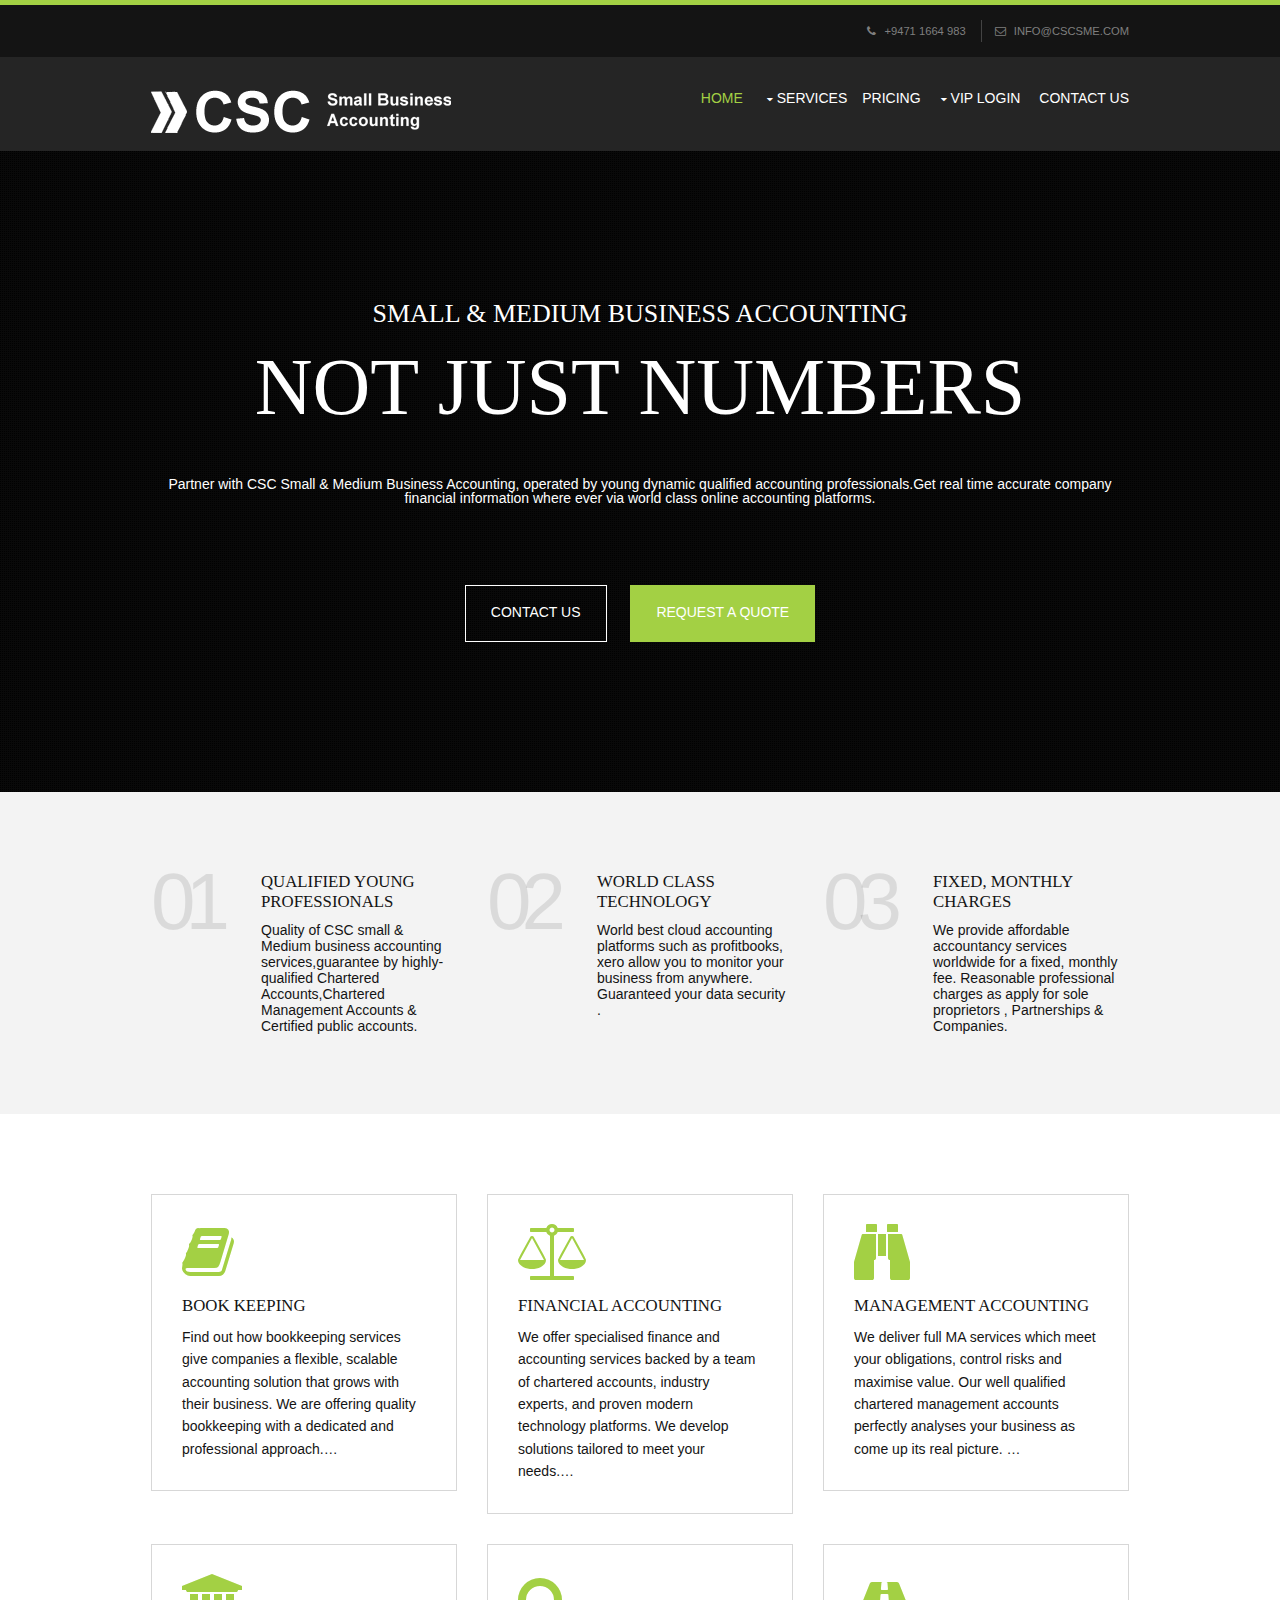
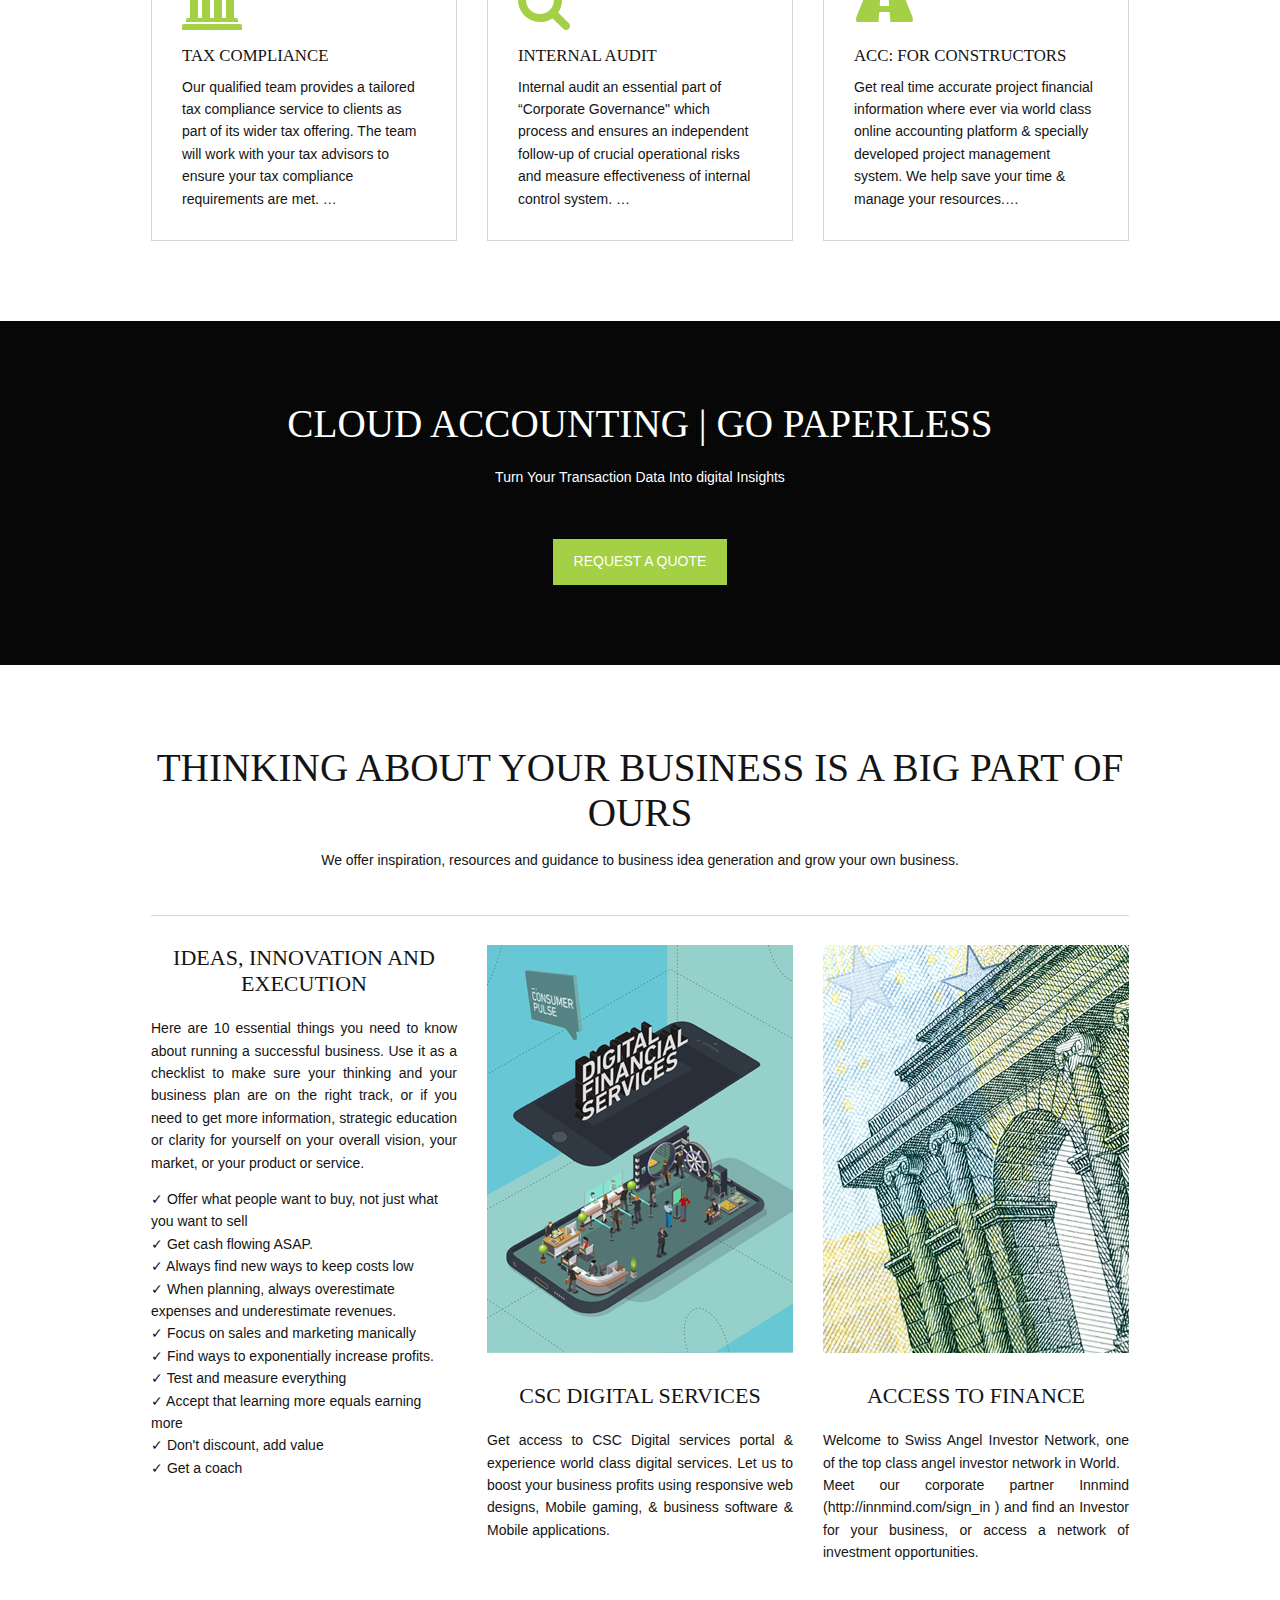
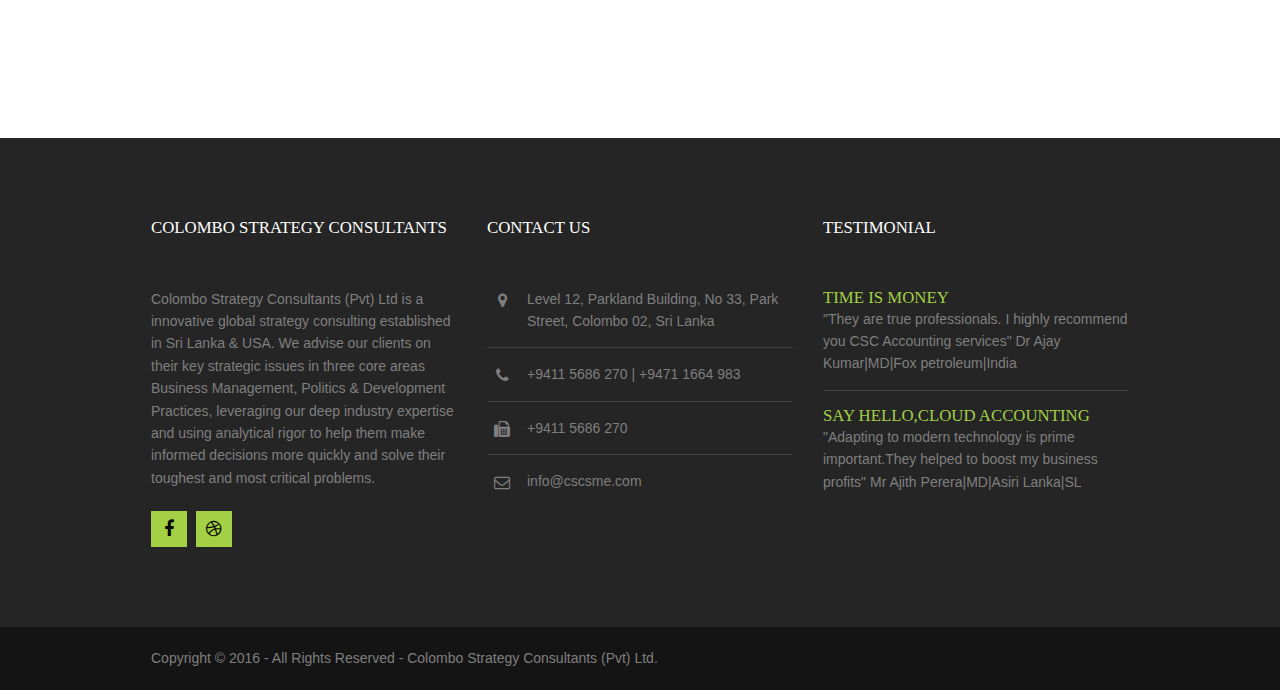
==== commit c522e01b: "Added Xerox login and updated currency in price page" ====
--- a/index.html
+++ b/index.html
@@ -54,11 +54,16 @@
             <li><a href="managementaccounting.html">Management Accounting</a></li>
             <li><a href="tax.html">Tax Compliance</a></li>
             <li><a href="auditing.html">Internal Auditing</a></li>
-            
+            <li><!-- <a href="accforcons.html">Accounting For Constructors</a> --></li>
           </ul>
-          <li><a class="#" href="pricing.html">Pricing</a></li>
-       <!--  <li><a href="#">FAQ</a></li> -->
-        <li><a href="https://www.profitbookshq.com/login/index">VIP Login</a></li>  
+        <li><a class="#" href="pricing.html">Pricing</a>
+        <!--  <li><a href="#">FAQ</a></li> -->
+        <li><a class="drop" href="#">VIP Login</a>
+        <ul>
+            <li><a href="https://www.profitbookshq.com/login/index">Profit Book Login</a></li>
+            <li><a href="https://login.xero.com/">XEROX Login</a></li>
+          </ul>
+       </li>
         <li><a href="contactus.html">Contact Us</a></li>
       </ul>
     </nav>
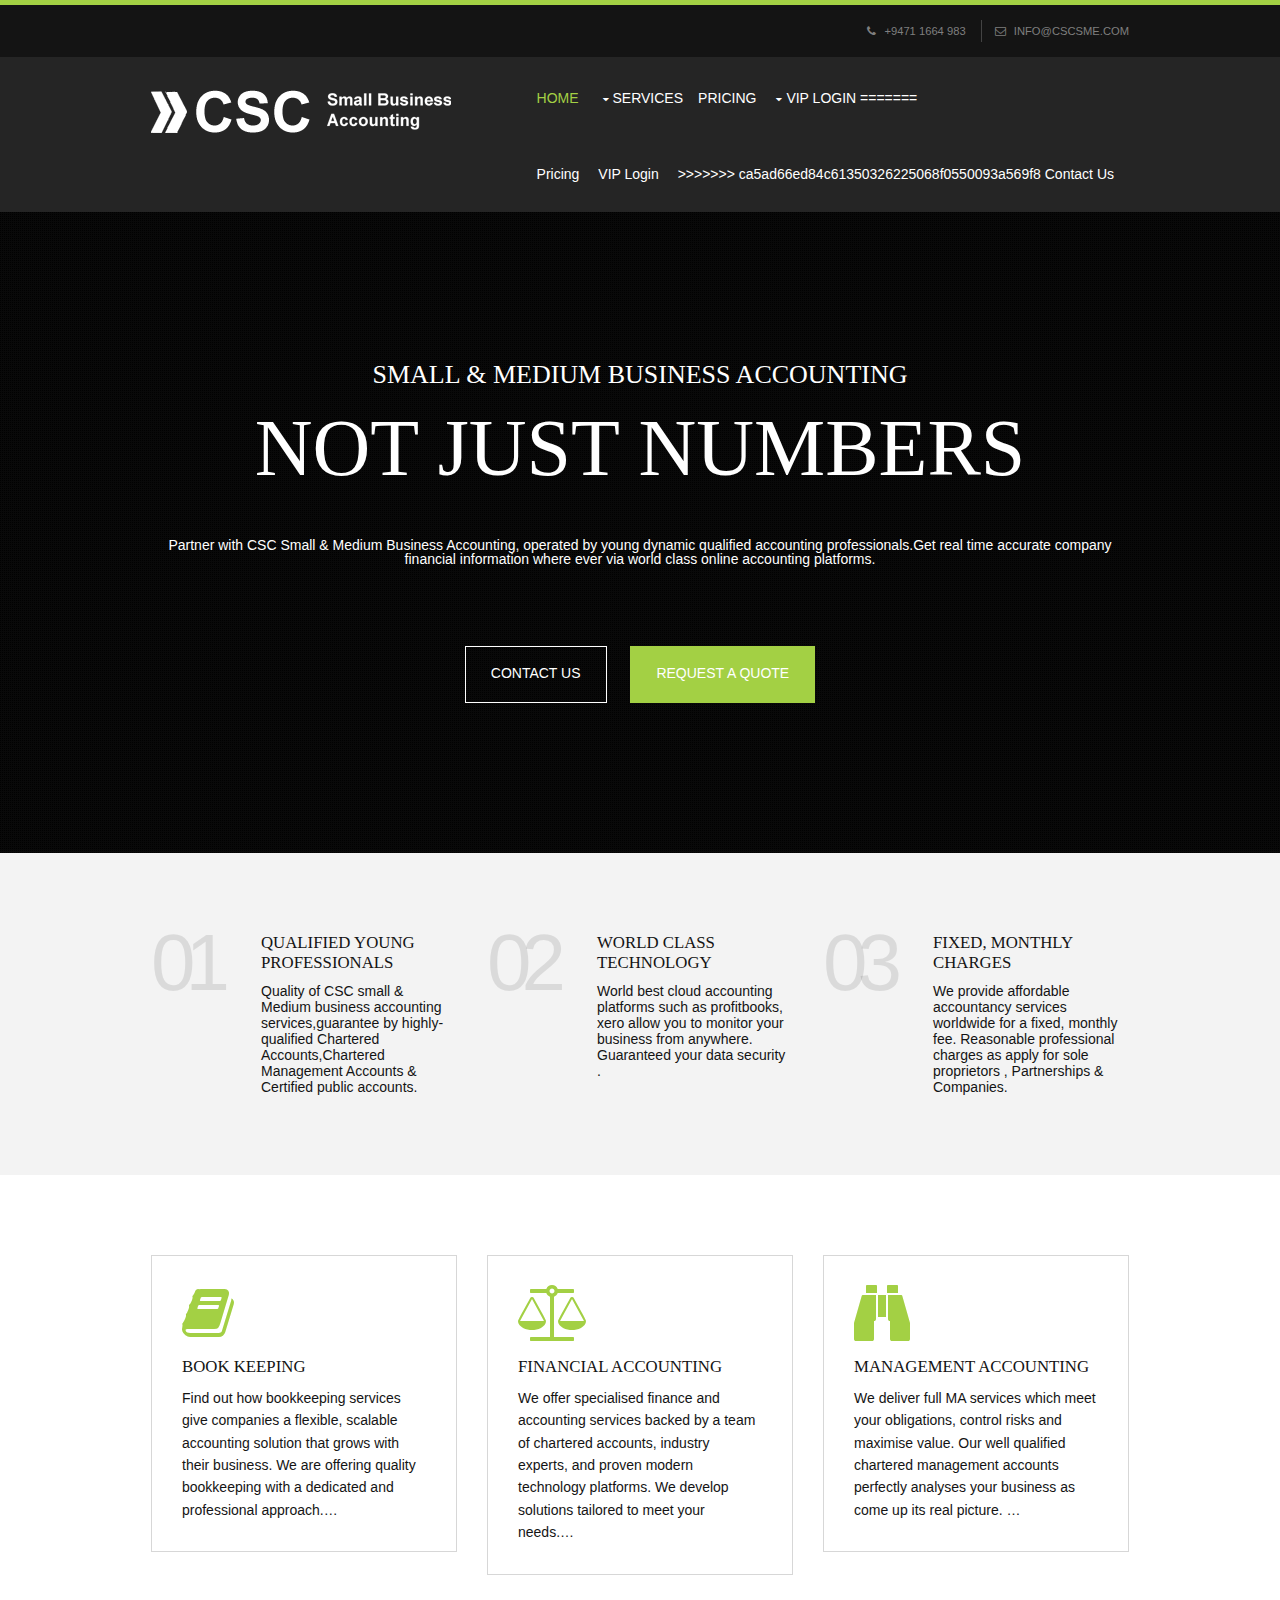
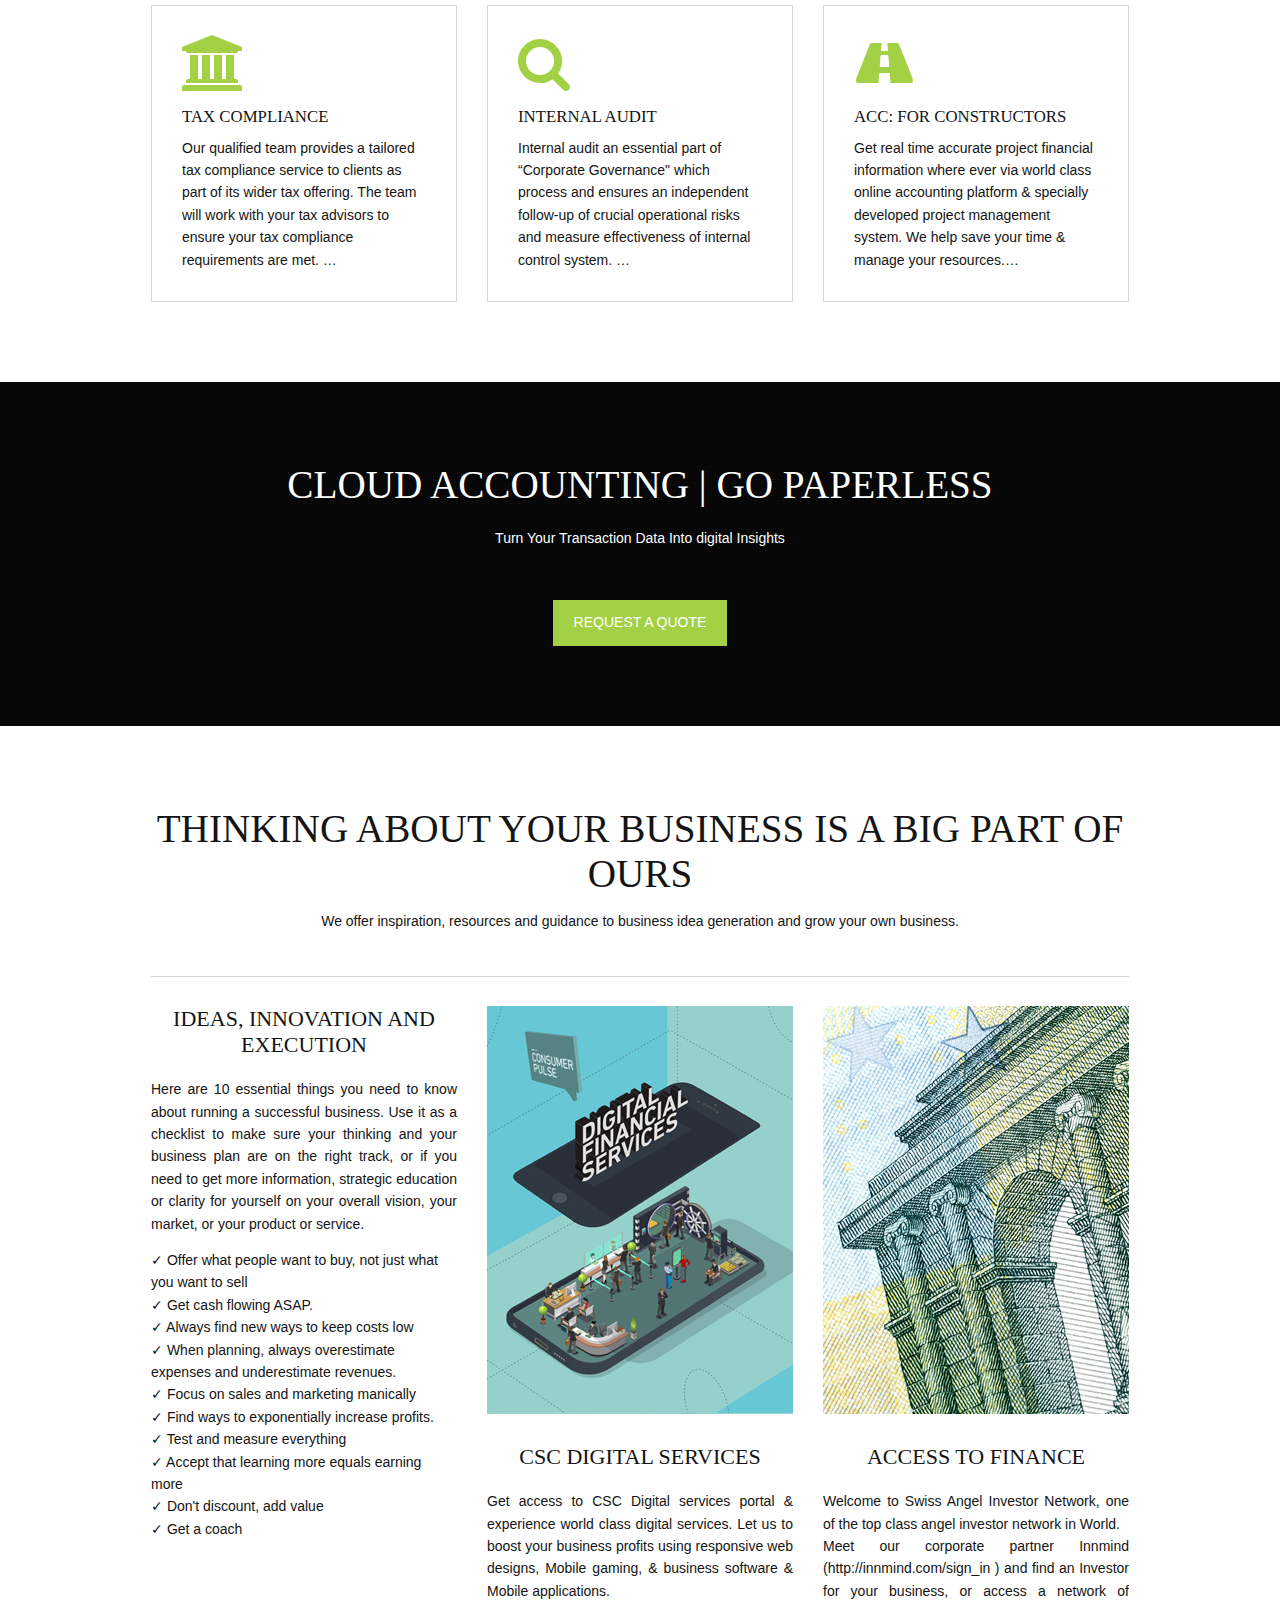
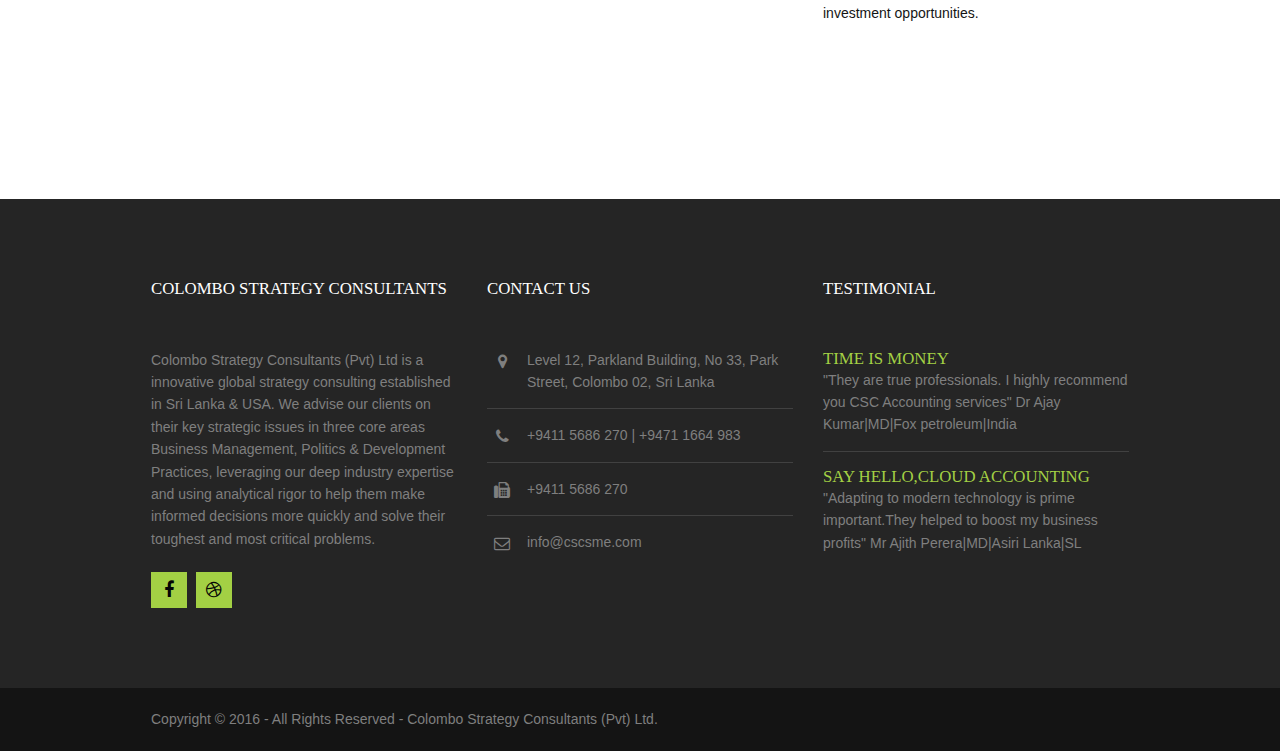
==== commit d2c16201: "Test amit" ====
--- a/index.html
+++ b/index.html
@@ -54,6 +54,7 @@
             <li><a href="managementaccounting.html">Management Accounting</a></li>
             <li><a href="tax.html">Tax Compliance</a></li>
             <li><a href="auditing.html">Internal Auditing</a></li>
+<<<<<<< HEAD
             <li><!-- <a href="accforcons.html">Accounting For Constructors</a> --></li>
           </ul>
         <li><a class="#" href="pricing.html">Pricing</a>
@@ -64,6 +65,13 @@
             <li><a href="https://login.xero.com/">XEROX Login</a></li>
           </ul>
        </li>
+=======
+            
+          </ul>
+          <li><a class="#" href="pricing.html">Pricing</a></li>
+       <!--  <li><a href="#">FAQ</a></li> -->
+        <li><a href="https://www.profitbookshq.com/login/index">VIP Login</a></li>  
+>>>>>>> ca5ad66ed84c61350326225068f0550093a569f8
         <li><a href="contactus.html">Contact Us</a></li>
       </ul>
     </nav>
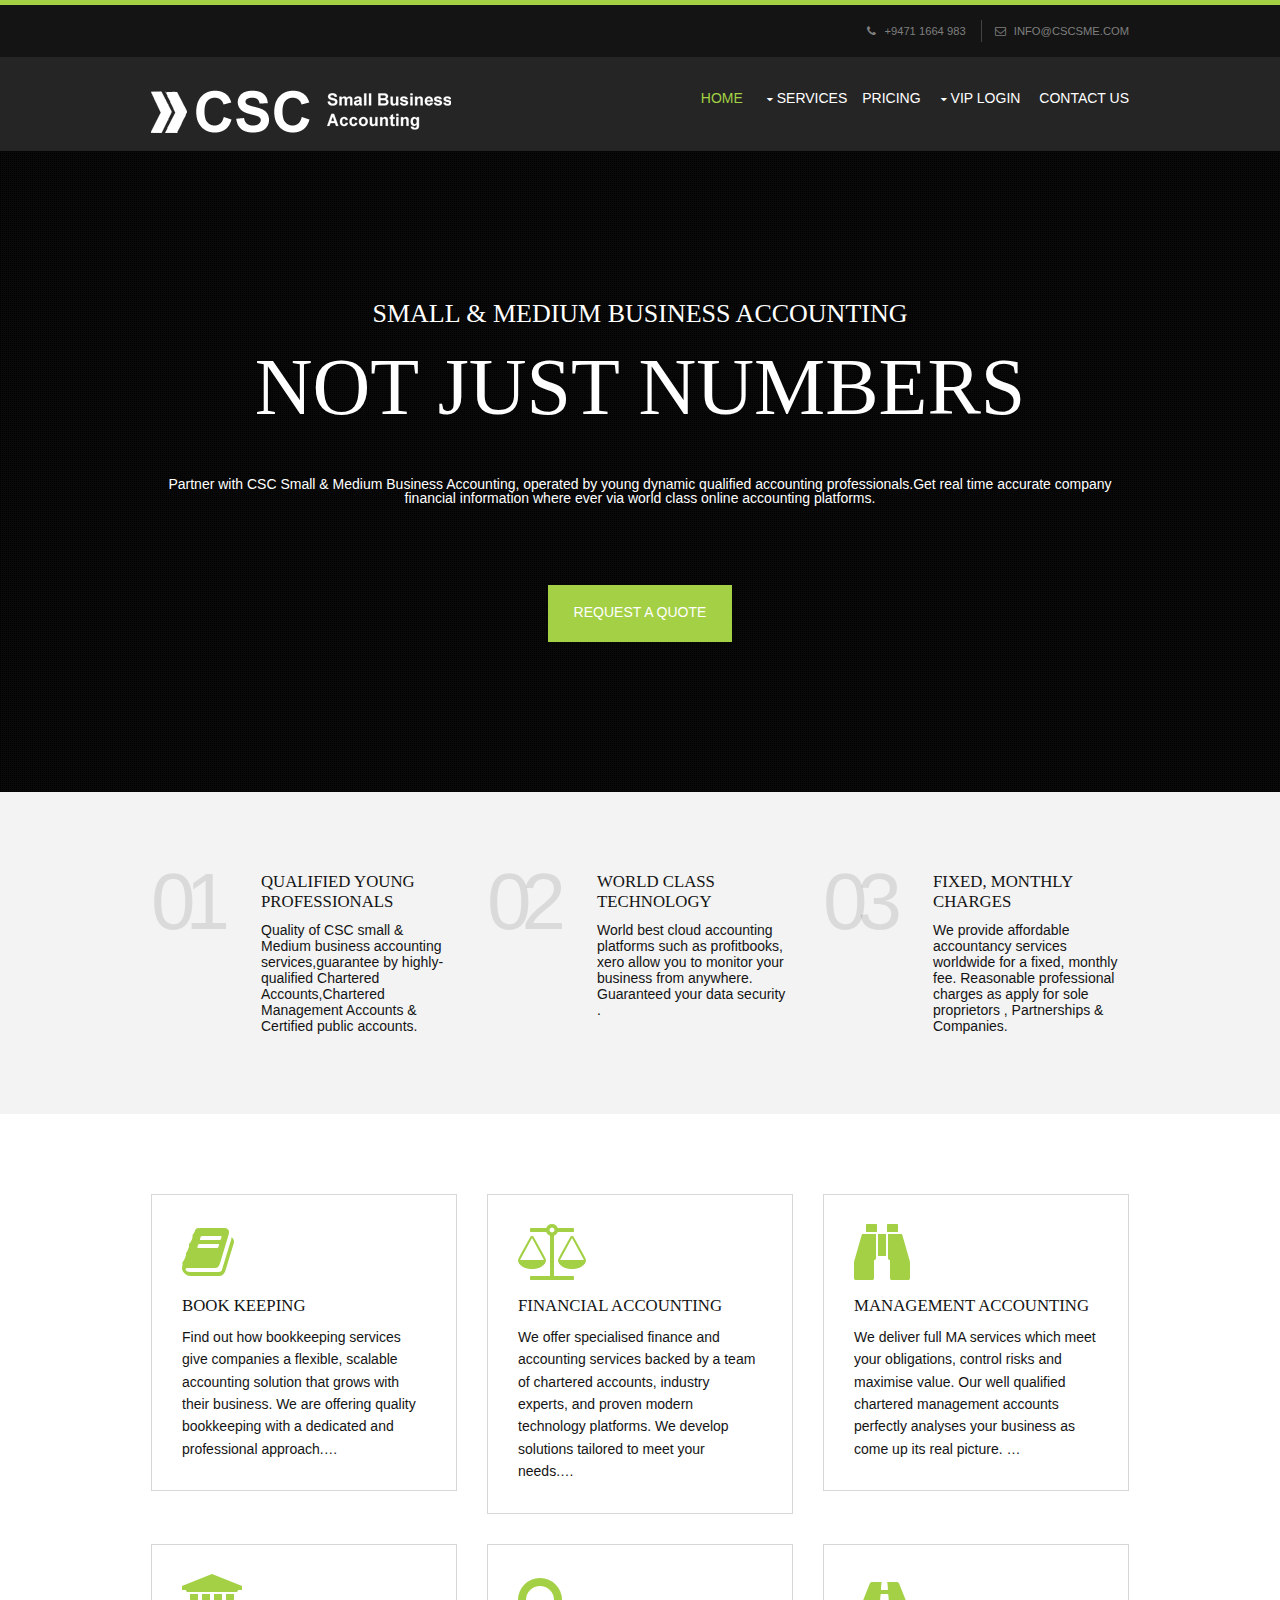
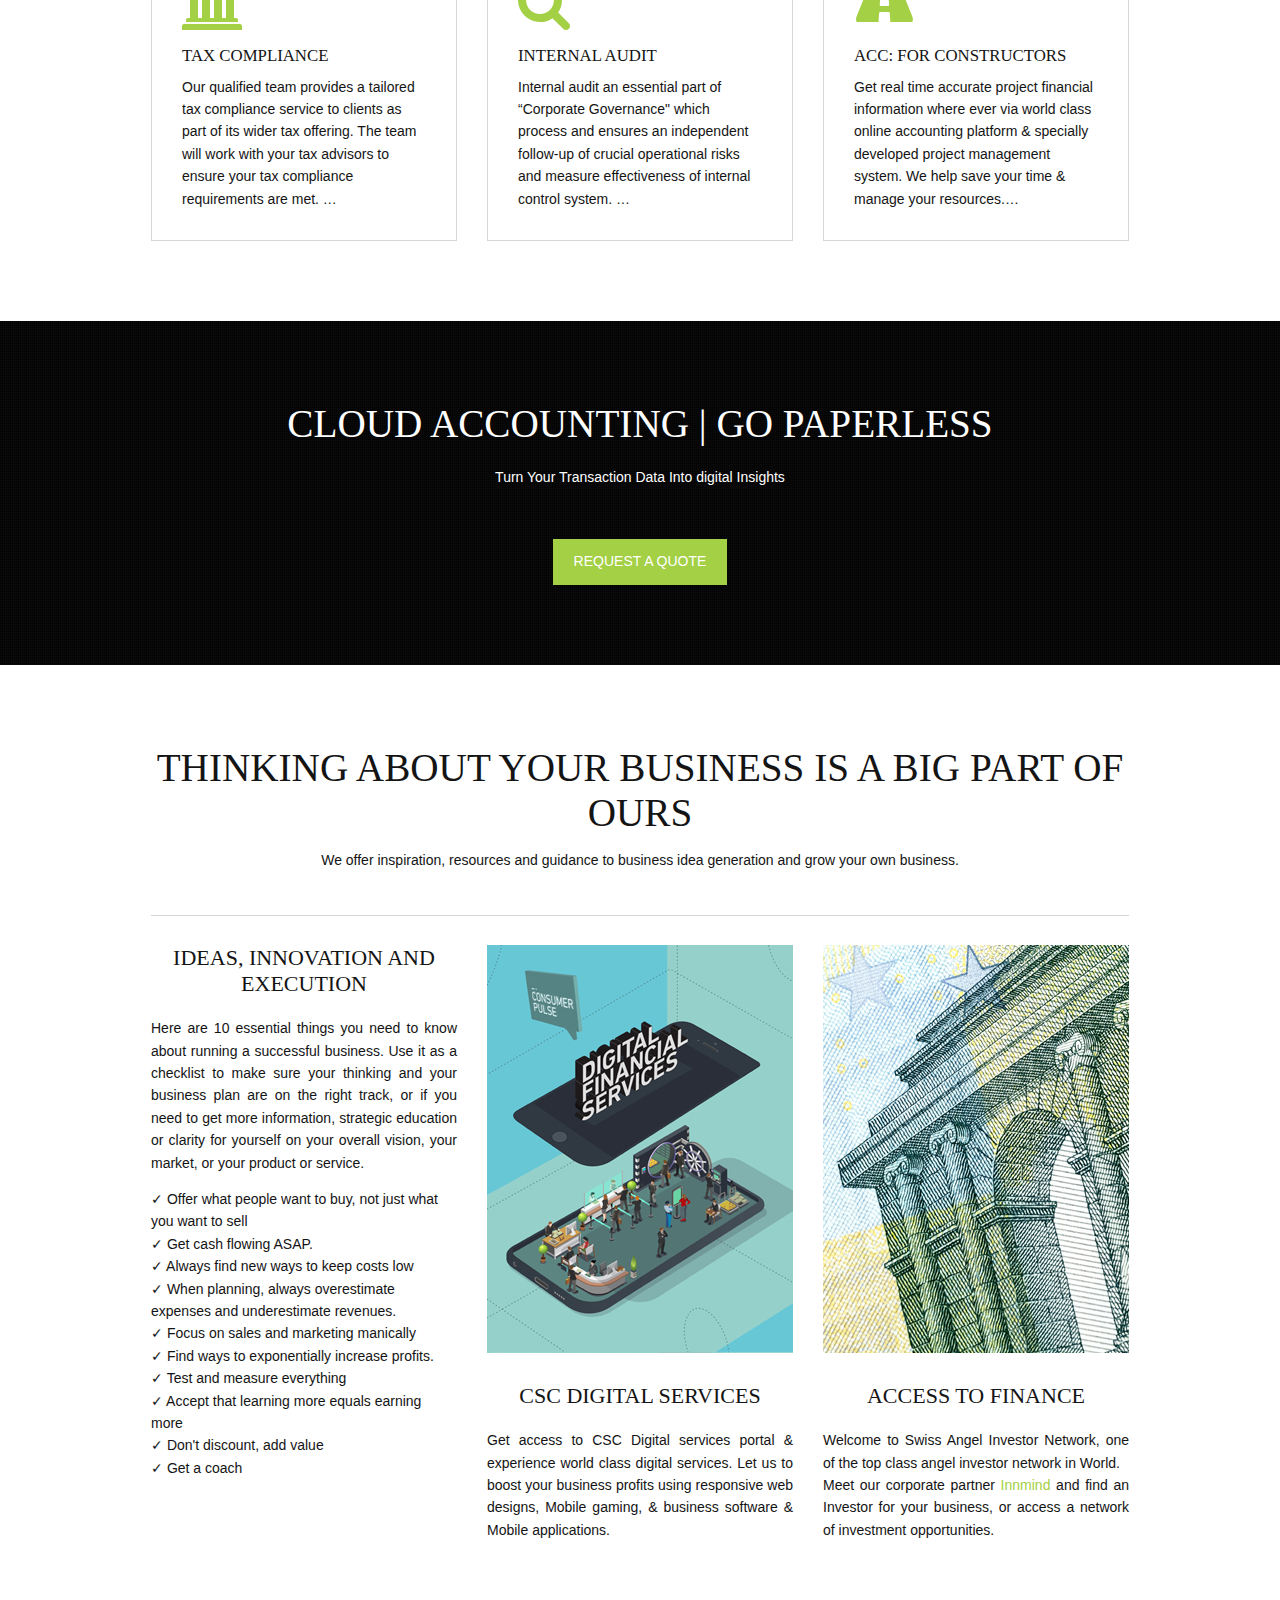
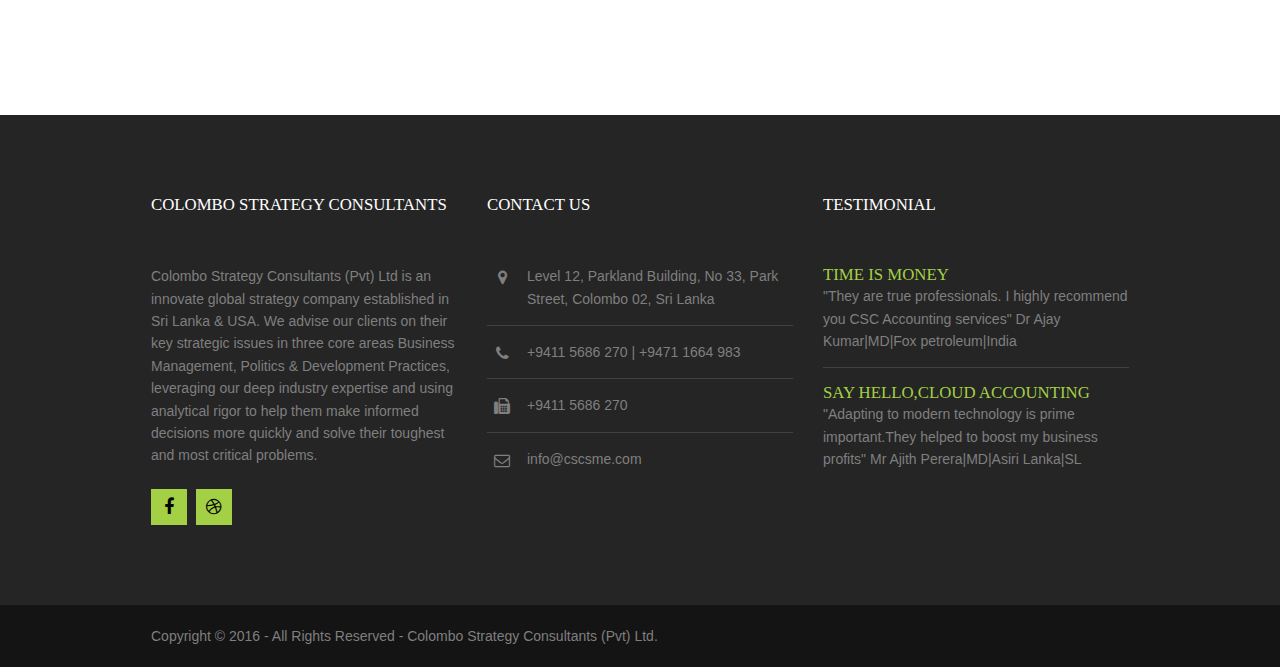
==== commit 0df3e1a4: "Link and logo xero and many other changes" ====
--- a/index.html
+++ b/index.html
@@ -42,7 +42,7 @@
   <header id="header" class="hoc clear"> 
     <!-- ################################################################################################ -->
     <div id="logo" class="fl_left">
-    <img src="images/logofinal.png" width="150px" height="100px">
+   <a href="index.html"> <img src="images/logofinal.png" width="150px" height="100px"> </a>
     </div>
     <!-- ################################################################################################ -->
     <nav id="mainav" class="fl_right">
@@ -54,24 +54,14 @@
             <li><a href="managementaccounting.html">Management Accounting</a></li>
             <li><a href="tax.html">Tax Compliance</a></li>
             <li><a href="auditing.html">Internal Auditing</a></li>
-<<<<<<< HEAD
-            <li><!-- <a href="accforcons.html">Accounting For Constructors</a> --></li>
           </ul>
         <li><a class="#" href="pricing.html">Pricing</a>
-        <!--  <li><a href="#">FAQ</a></li> -->
         <li><a class="drop" href="#">VIP Login</a>
         <ul>
-            <li><a href="https://www.profitbookshq.com/login/index">Profit Book Login</a></li>
-            <li><a href="https://login.xero.com/">XEROX Login</a></li>
+            <li><a href="https://www.profitbookshq.com/login/index">Profitbooks Login</a></li>
+            <li><a href="https://login.xero.com/">XERO Login</a></li>
           </ul>
        </li>
-=======
-            
-          </ul>
-          <li><a class="#" href="pricing.html">Pricing</a></li>
-       <!--  <li><a href="#">FAQ</a></li> -->
-        <li><a href="https://www.profitbookshq.com/login/index">VIP Login</a></li>  
->>>>>>> ca5ad66ed84c61350326225068f0550093a569f8
         <li><a href="contactus.html">Contact Us</a></li>
       </ul>
     </nav>
@@ -93,8 +83,8 @@
       <footer>
         <ul class="nospace inline pushright">
 
-          <li><a class="btn inverse" href="contactus.html">Contact Us</a></li>
-          <li><a class="btn" href="#">Request a Quote</a></li>
+          <!-- <li><a class="btn inverse" href="contactus.html">Contact Us</a></li> -->
+          <li><a class="btn" href="contactus.html">Request a Quote</a></li>
 
         </ul>
       </footer>
@@ -189,7 +179,7 @@
     <!-- ################################################################################################ -->
     <h2 class="font-x3">Cloud Accounting | Go Paperless </h2>
     <p class="btmspace-50">Turn Your Transaction Data Into digital Insights </p>
-    <p class="nospace"><a class="btn medium" href="#">Request a Quote</a></p>
+    <p class="nospace"><a class="btn medium" href="contactus.html">Request a Quote</a></p>
     <!-- ################################################################################################ -->
   </article>
 </div>
@@ -236,7 +226,7 @@
       </article>
       <article class="one_third"><a href="#"><img class="btmspace-30" src="images/2.jpeg" alt="Access to finance" width="306" height="204"> </a>
         <h3 class="heading">ACCESS TO FINANCE</h3>
-        <p  align="justify">Welcome to Swiss Angel Investor Network, one of the top class angel investor network in World.<br>Meet our corporate partner Innmind (http://innmind.com/sign_in )  and  find an Investor for your business, or access a network of investment opportunities.</p>
+        <p  align="justify">Welcome to Swiss Angel Investor Network, one of the top class angel investor network in World.<br>Meet our corporate partner<a href="http://innmind.com/sign_in"> Innmind </a> and  find an Investor for your business, or access a network of investment opportunities.</p>
 <!--
         <p class="nospace"><a href="#">Read More &raquo;</a></p>
       </article>
@@ -273,7 +263,7 @@
     <!-- ################################################################################################ -->
     <div class="one_third first">
       <h6 class="title">Colombo Strategy Consultants</h6>
-      <p>Colombo Strategy Consultants (Pvt) Ltd is a innovative global strategy consulting established in Sri Lanka & USA. We advise our clients on their key strategic issues in three core areas Business Management, Politics & Development Practices, leveraging our deep industry expertise and using analytical rigor to help them make informed decisions more quickly and solve their toughest and most critical problems. </p>
+      <p>Colombo Strategy Consultants (Pvt) Ltd is an innovate global strategy company established in Sri Lanka & USA. We advise our clients on their key strategic issues in three core areas Business Management, Politics & Development Practices, leveraging our deep industry expertise and using analytical rigor to help them make informed decisions more quickly and solve their toughest and most critical problems. </p>
       <ul class="faico clear">
         <li><a class="faicon-facebook" href="https://www.facebook.com/cscsme"><i class="fa fa-facebook"></i></a></li>
         <li><a class="faicon-dribble" href="http://www.cscsme.com/"><i class="fa fa-dribbble"></i></a></li>
